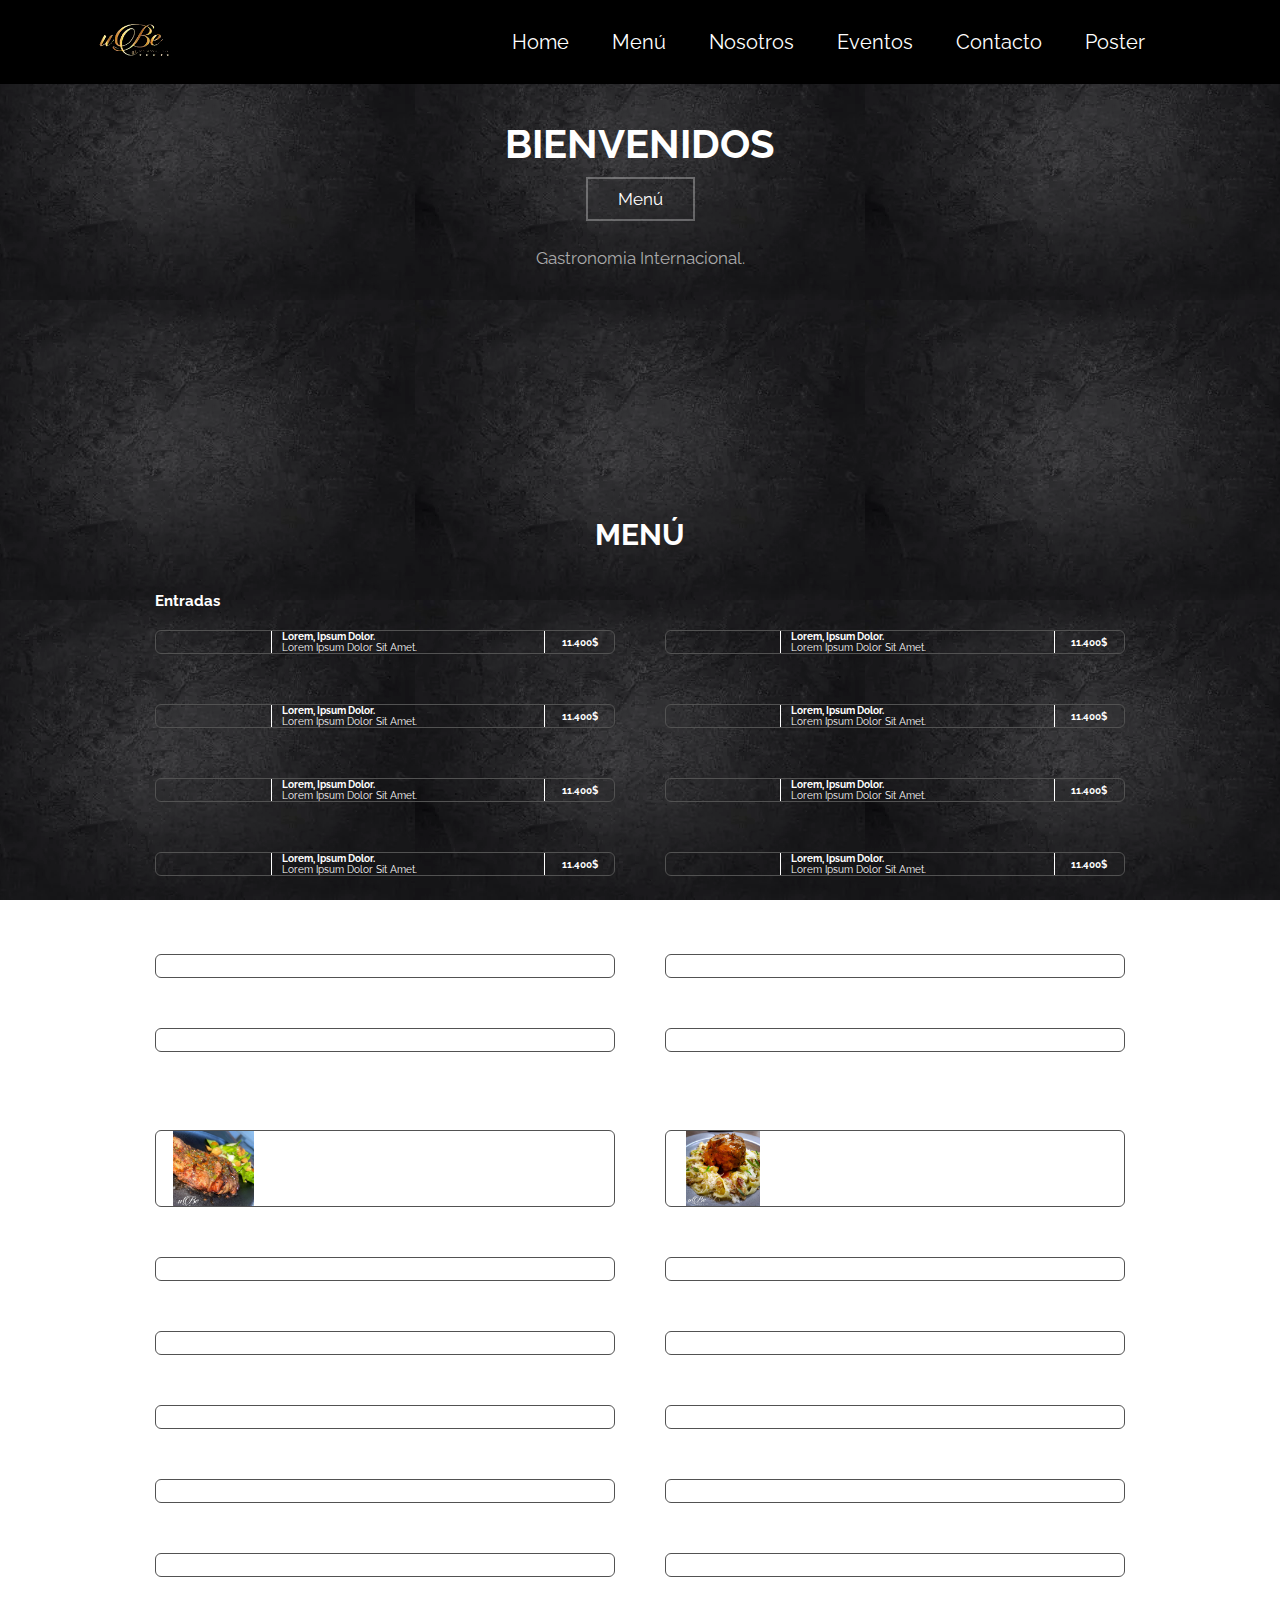
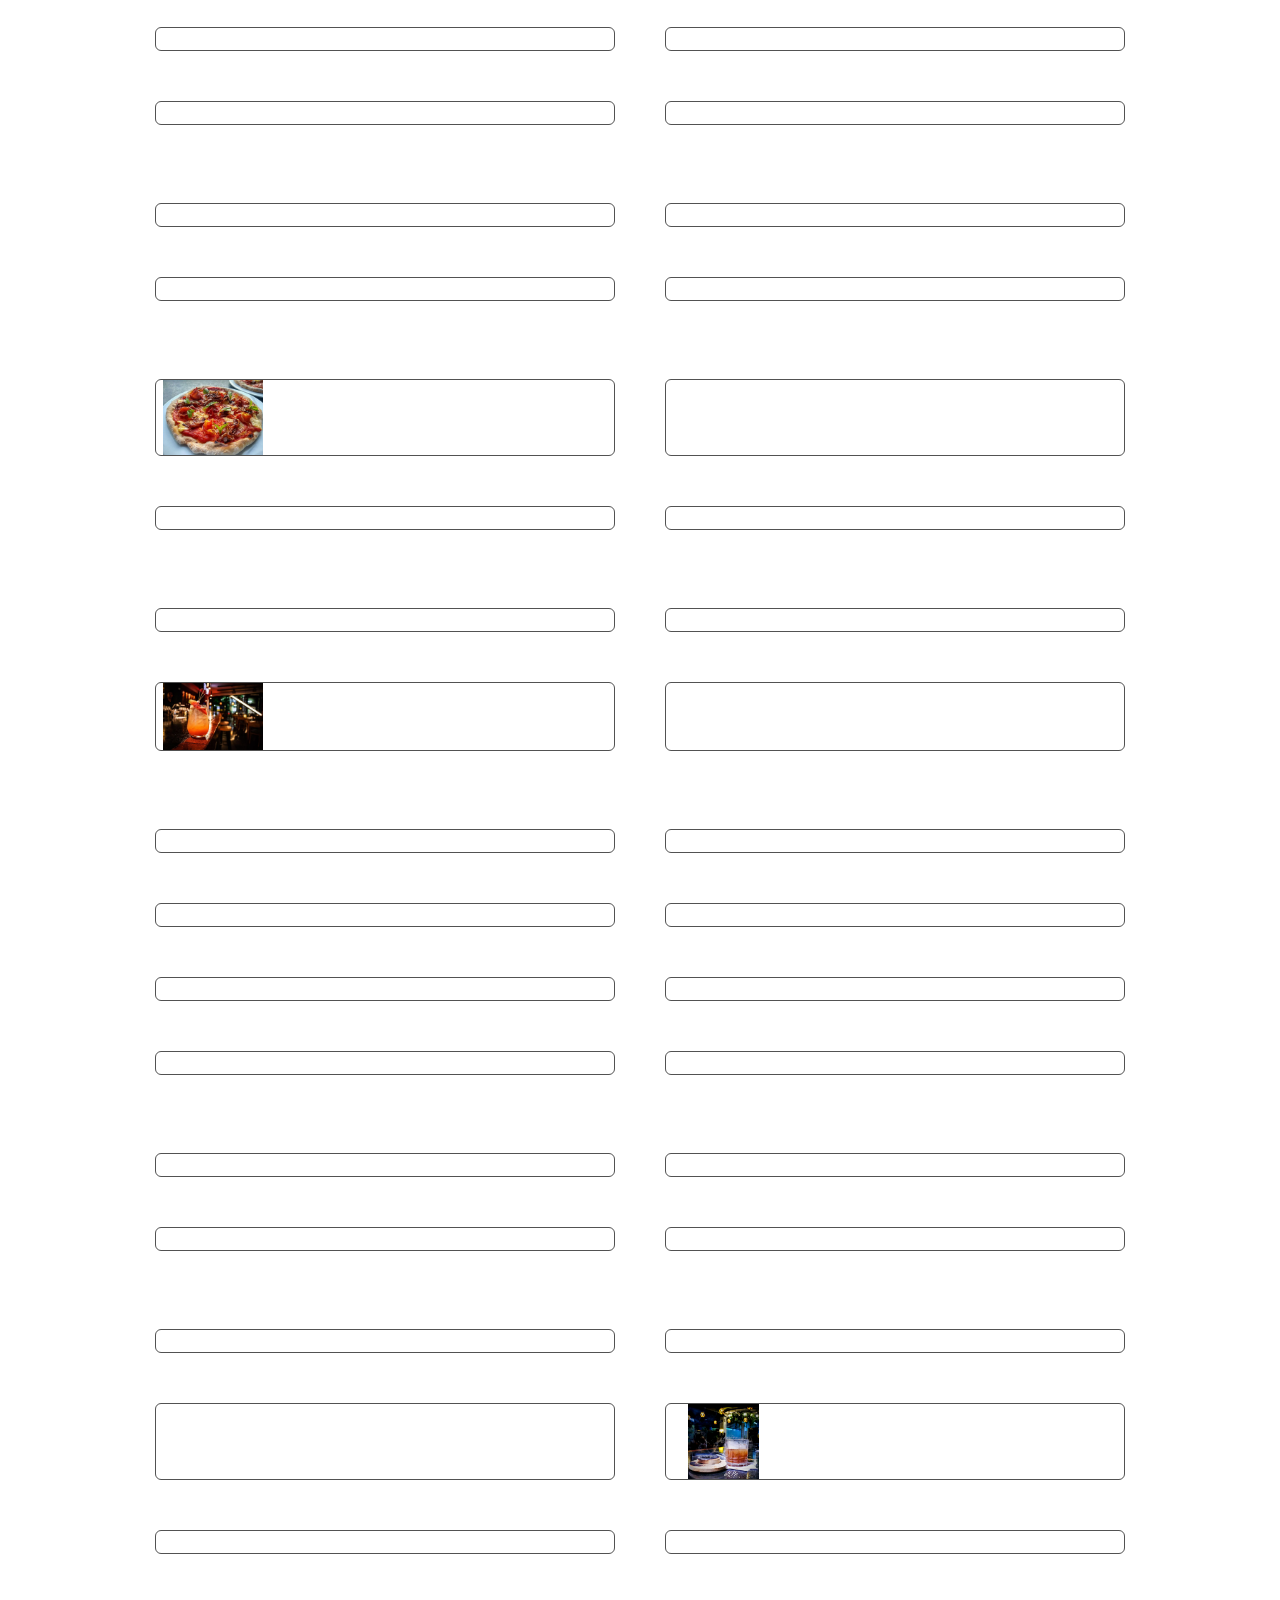
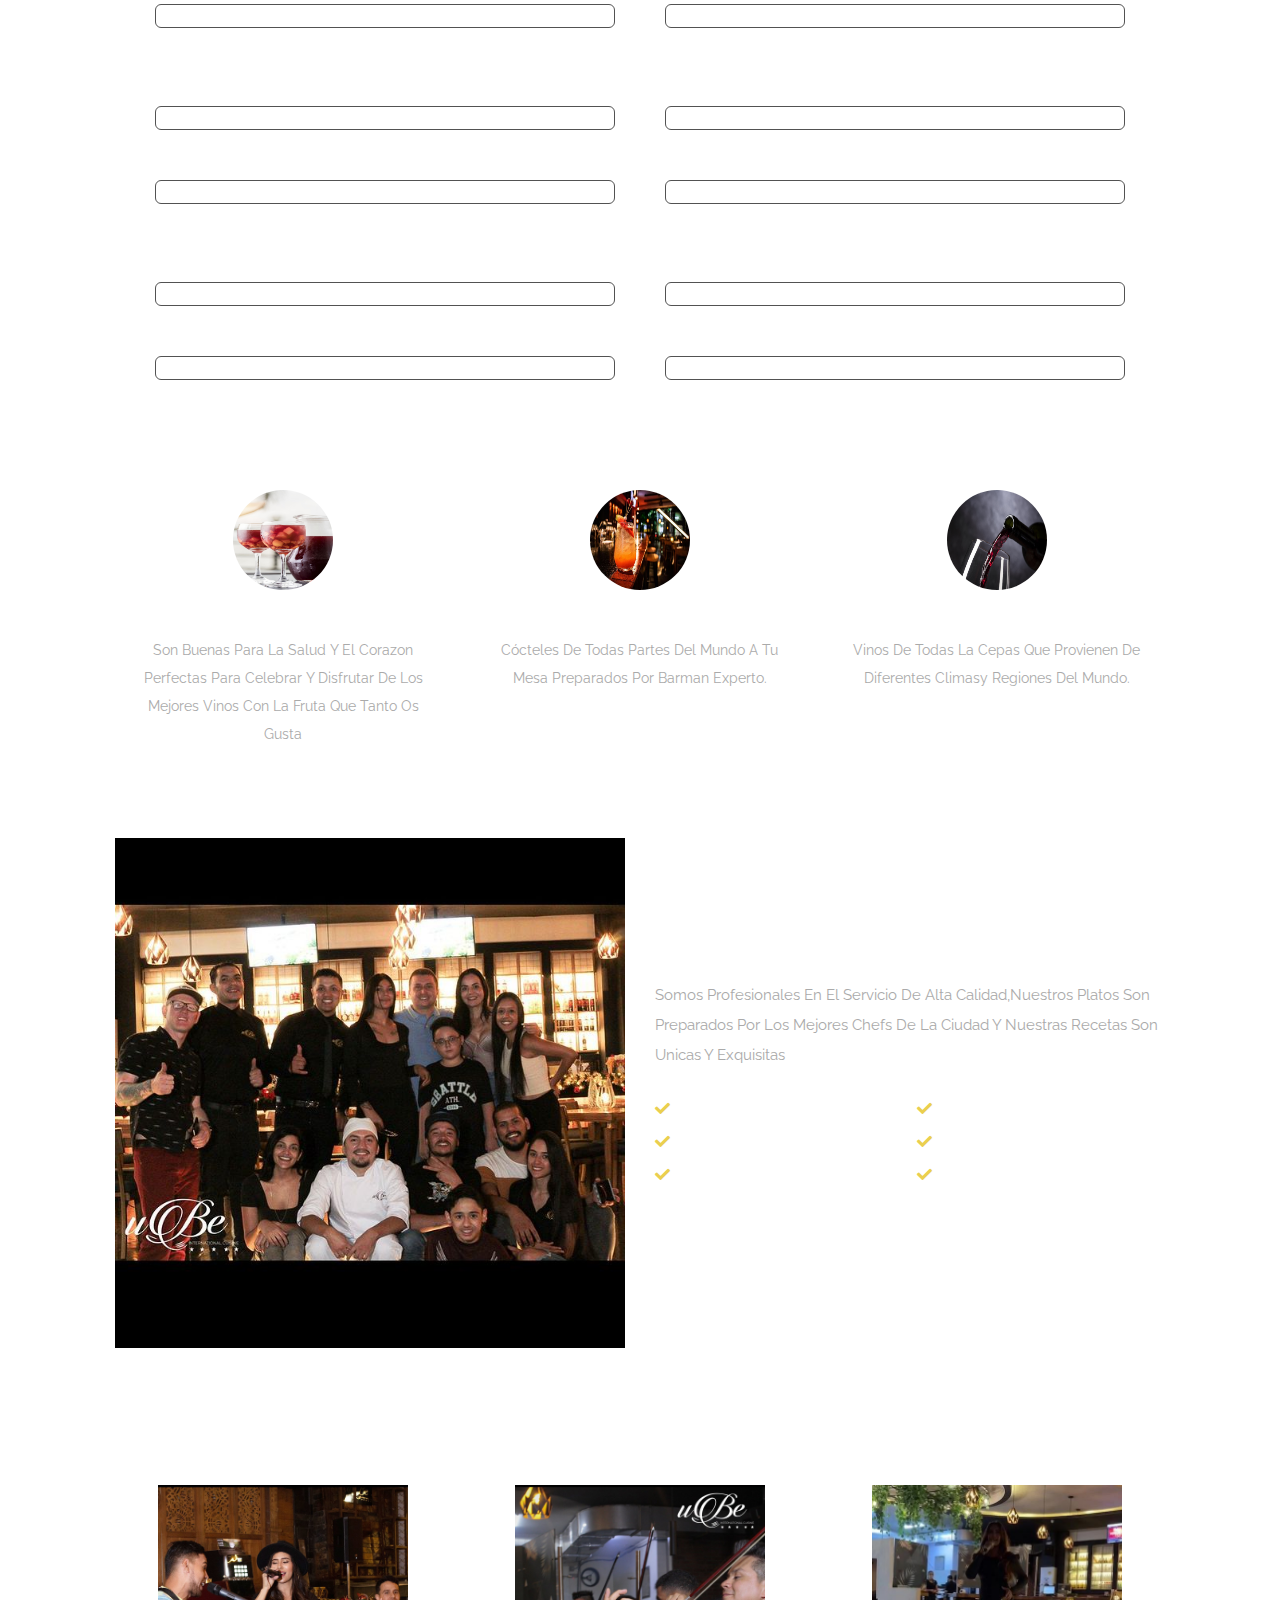
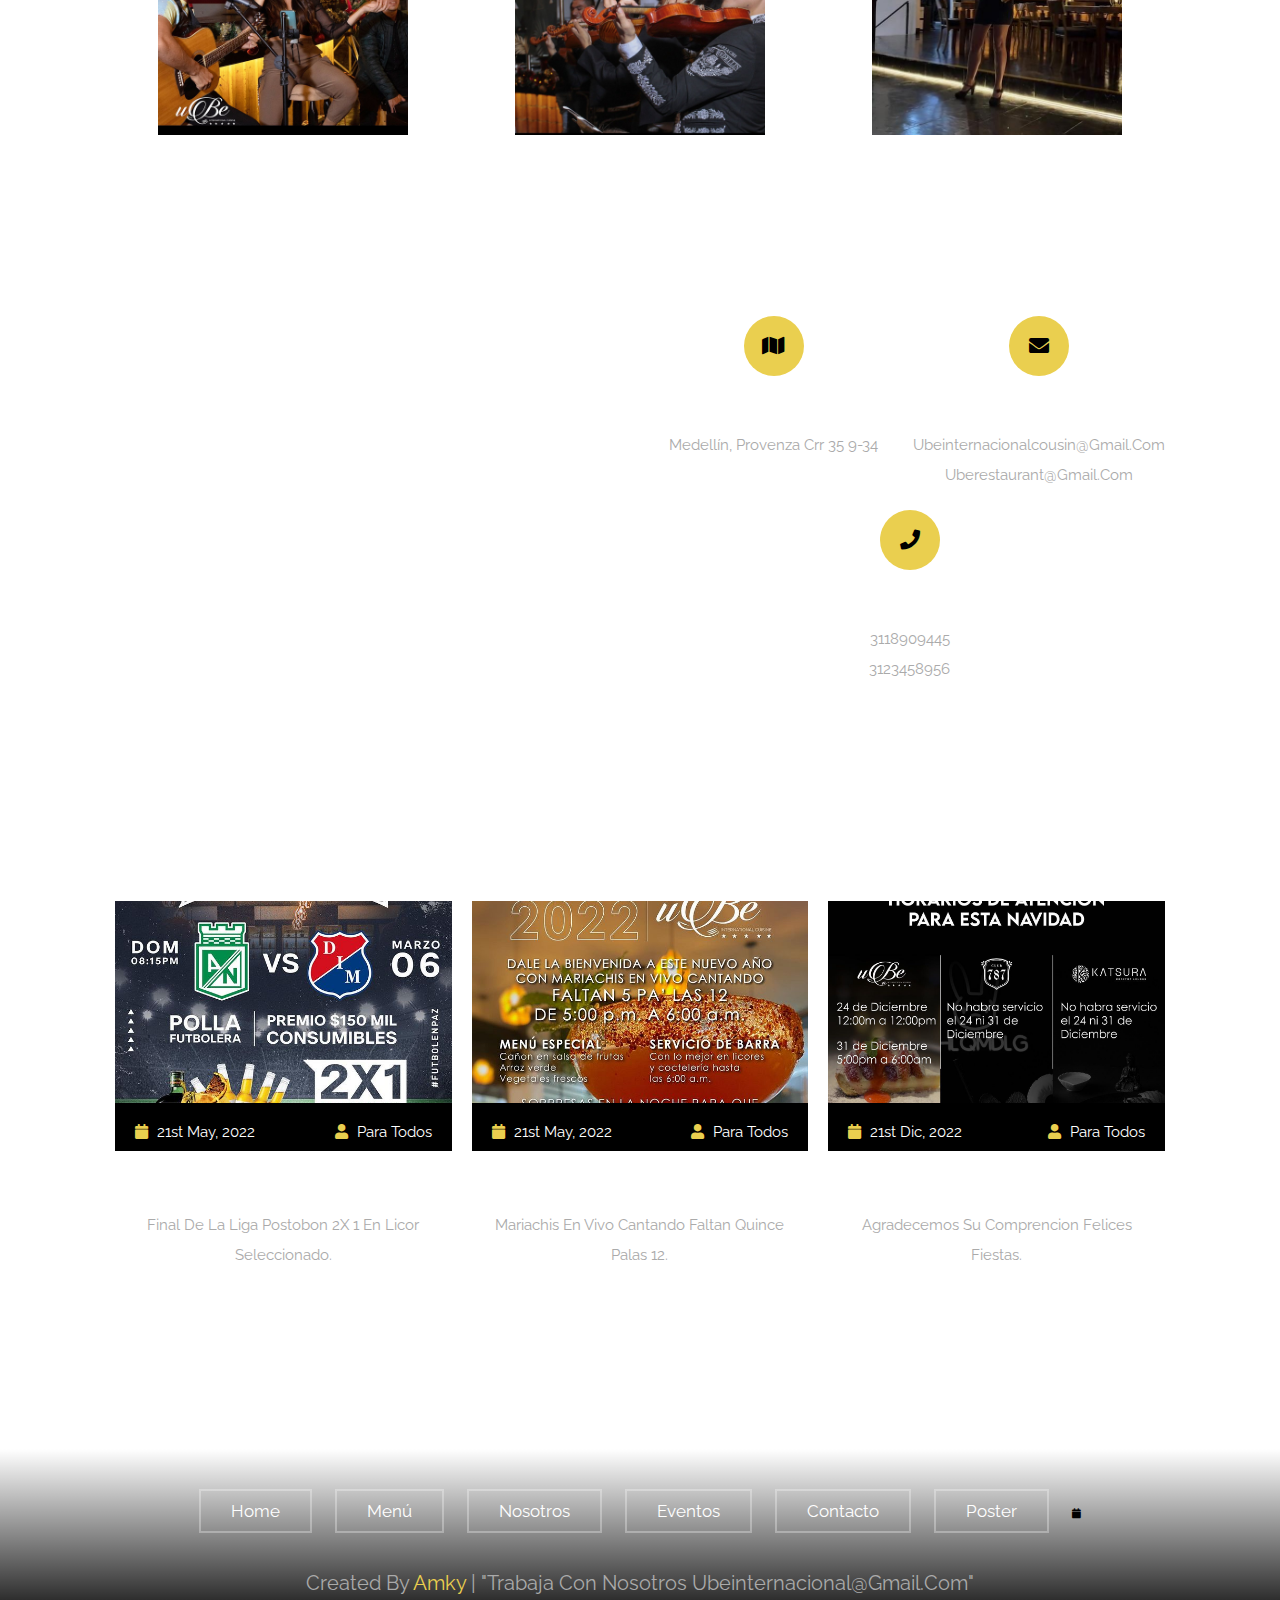
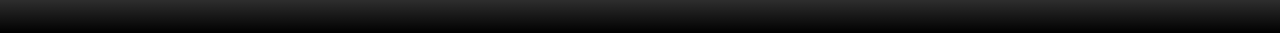
==== index.html @ 00b401de "Add files via upload" ====
<!DOCTYPE html>
<html lang="en">
<head>
    <meta charset="UTF-8">
    <meta http-equiv="X-UA-Compatible" content="IE=edge">
    <meta name="viewport" content="width=device-width, initial-scale=1.0">
    <title>ube restaurant</title>

    <!-- font awesome cdn link  -->
    <link rel="stylesheet" href="https://cdnjs.cloudflare.com/ajax/libs/font-awesome/5.15.4/css/all.min.css">

    <link rel="stylesheet" href="https://cdnjs.cloudflare.com/ajax/libs/aos/2.3.4/aos.css">

    <!-- custom css file link  -->
    <link rel="stylesheet" href="css/style.css">

</head>
<body>

<!-- header section starts  -->

<header class="header">

   <a href="#home" class="logo"><img src="images/logo000.png" alt=""></a>

   <nav class="navbar">
      <a href="#home">Home</a>
      <a href="#menu">menú</a>
      <a href="#about">nosotros</a>
      <a href="#reviews">eventos</a>
      <a href="#contact">contacto</a>
      <a href="#blogs">poster</a>
   </nav>

   <div id="menu-btn" class="fas fa-bars icons"></div>


</header>

<!-- header section ends  -->

<!-- home section starts  -->

<section class="home" id="home">

   <div class="content">
  
      <h3 data-aos="fade-up" data-aos-delay="100">Bienvenidos</h3>
      <a data-aos="fade-up" data-aos-delay="370" href="#menu" class="btn">Menú</a>
      <p data-aos="fade-up" data-aos-delay="250">Gastronomia internacional.</p>
     
      <video class="video" src="images/video.mp4" autoplay muted loop poster="logo1.png" width="auto" controls: >
  Tu navegador no admite el elemento <code>video</code>.
</video>
      
   </div>
   
</section>

<!-- home section ends -->

<!-- service sectioin starts  -->



<!-- service sectioin ends -->

<!-- menu section starts  -->
      <section class="wrap" id="menu">

           <div class="heading">
            
            <h3>Menú</h3>
         </div>

         <div class="wrap-title-section">
           <h2>Entradas</h2>
         </div>
         <div class="wrap column-2 carta">
           <div class="plato-carta">
             <div class="img-plato-carta">
               <img src="img/bocadillo-carta.png" alt="">
             </div>
             <div class="title-plato-carta">
               <h4>Lorem, ipsum dolor.</h4>
               <p>Lorem ipsum dolor sit amet.</p>
             </div>
             <div class="precio-plato-carta">
               <span>11.400$</span>
             </div>
           </div> <div class="plato-carta">
             <div class="img-plato-carta">
               <img src="img/bocadillo-carta.png" alt="">
             </div>
             <div class="title-plato-carta">
               <h4>Lorem, ipsum dolor.</h4>
               <p>Lorem ipsum dolor sit amet.</p>
             </div>
             <div class="precio-plato-carta">
               <span>11.400$</span>
             </div>
           </div> <div class="plato-carta">
             <div class="img-plato-carta">
               <img src="img/bocadillo-carta.png" alt="">
             </div>
             <div class="title-plato-carta">
               <h4>Lorem, ipsum dolor.</h4>
               <p>Lorem ipsum dolor sit amet.</p>
             </div>
             <div class="precio-plato-carta">
               <span>11.400$</span>
             </div>
           </div> <div class="plato-carta">
             <div class="img-plato-carta">
               <img src="img/bocadillo-carta.png" alt="">
             </div>
             <div class="title-plato-carta">
               <h4>Lorem, ipsum dolor.</h4>
               <p>Lorem ipsum dolor sit amet.</p>
             </div>
             <div class="precio-plato-carta">
               <span>11.400$</span>
             </div>
           </div> <div class="plato-carta">
             <div class="img-plato-carta">
               <img src="img/bocadillo-carta.png" alt="">
             </div>
             <div class="title-plato-carta">
               <h4>Lorem, ipsum dolor.</h4>
               <p>Lorem ipsum dolor sit amet.</p>
             </div>
             <div class="precio-plato-carta">
               <span>11.400$</span>
             </div>
           </div> <div class="plato-carta">
             <div class="img-plato-carta">
               <img src="img/bocadillo-carta.png" alt="">
             </div>
             <div class="title-plato-carta">
               <h4>Lorem, ipsum dolor.</h4>
               <p>Lorem ipsum dolor sit amet.</p>
             </div>
             <div class="precio-plato-carta">
               <span>11.400$</span>
             </div>
           </div> <div class="plato-carta">
             <div class="img-plato-carta">
               <img src="img/bocadillo-carta.png" alt="">
             </div>
             <div class="title-plato-carta">
               <h4>Lorem, ipsum dolor.</h4>
               <p>Lorem ipsum dolor sit amet.</p>
             </div>
             <div class="precio-plato-carta">
               <span>11.400$</span>
             </div>
           </div>
           <div class="plato-carta">
             <div class="img-plato-carta">
               <img src="img/bocadillo-carta.png" alt="">
             </div>
             <div class="title-plato-carta">
               <h4>Lorem, ipsum dolor.</h4>
               <p>Lorem ipsum dolor sit amet.</p>
             </div>
             <div class="precio-plato-carta">
               <span>11.400$</span>
             </div>
           </div>
         </div>

         <div class="wrap-title-section">


<h2>Ensaladas</h2>
         </div>
         <div class="wrap column-2 carta">
           <div class="plato-carta">
             <div class="img-plato-carta">
               <img src="img/pasta-fresca-carta.png" alt="">
             </div>
             <div class="title-plato-carta">
               <h4>Lorem, ipsum dolor.</h4>
               <p>Lorem ipsum dolor sit amet.</p>
             </div>
             <div class="precio-plato-carta">
               <span>21.400$</span>
             </div>
           </div>
           <div class="plato-carta">
             <div class="img-plato-carta">
               <img src="img/pasta-fresca-carta.png" alt="">
             </div>
             <div class="title-plato-carta">
               <h4>Lorem, ipsum dolor.</h4>
               <p>Lorem ipsum dolor sit amet.</p>
             </div>
             <div class="precio-plato-carta">
               <span>21.400$</span>
             </div>
           </div> 
           <div class="plato-carta">
             <div class="img-plato-carta">
               <img src="img/pasta-fresca-carta.png" alt="">
             </div>
             <div class="title-plato-carta">
               <h4>Lorem, ipsum dolor.</h4>
               <p>Lorem ipsum dolor sit amet.</p>
             </div>
             <div class="precio-plato-carta">
               <span>21.400$</span>
             </div>
           </div>
           <div class="plato-carta">
             <div class="img-plato-carta">
               <img src="img/pasta-fresca-carta.png" alt="">
             </div>
             <div class="title-plato-carta">
               <h4>Lorem, ipsum dolor.</h4>
               <p>Lorem ipsum dolor sit amet.</p>
             </div>
             <div class="precio-plato-carta">
               <span>21.400$</span>
             </div>
            </div>
         </div>

<div class="wrap-title-section">
           <h2>Platos Fuertes</h2>
         </div>
         <div class="wrap column-2 carta">
           <div class="plato-carta">
             <div class="img-plato-carta">
               <img src="images/ube13.png" alt="">
             </div>
             <div class="title-plato-carta">
               <h4>Lorem, ipsum dolor.</h4>
               <p>Lorem ipsum dolor sit amet.</p>
             </div>
             <div class="precio-plato-carta">
               <span>41.900$</span>
             </div>
           </div>
           <div class="plato-carta">
             <div class="img-plato-carta">
               <img src="images/ube4.png" alt="">
             </div>
             <div class="title-plato-carta">
               <h4>Lorem, ipsum dolor.</h4>
               <p>Lorem ipsum dolor sit amet.</p>
             </div>
             <div class="precio-plato-carta">
               <span>41.900$</span>
             </div>
           </div>
           <div class="plato-carta">
             <div class="img-plato-carta">
               <img src="img/pizza.png" alt="">
             </div>
             <div class="title-plato-carta">
               <h4>Lorem, ipsum dolor.</h4>
               <p>Lorem ipsum dolor sit amet.</p>
             </div>
             <div class="precio-plato-carta">
               <span>41.900$</span>
             </div>
           </div>
           <div class="plato-carta">
             <div class="img-plato-carta">
               <img src="img/pizza.png" alt="">
             </div>
             <div class="title-plato-carta">
               <h4>Lorem, ipsum dolor.</h4>
               <p>Lorem ipsum dolor sit amet.</p>
             </div>
             <div class="precio-plato-carta">
               <span>41.900$</span>
             </div>
           </div>  
            <div class="plato-carta">
             <div class="img-plato-carta">
               <img src="img/ube8.png" alt="">
             </div>
             <div class="title-plato-carta">
               <h4>Lorem, ipsum dolor.</h4>
               <p>Lorem ipsum dolor sit amet.</p>
             </div>
             <div class="precio-plato-carta">
               <span>41.900$</span>
             </div>
           </div>
           <div class="plato-carta">
             <div class="img-plato-carta">
               <img src="img/pizza.png" alt="">
             </div>
             <div class="title-plato-carta">
               <h4>Lorem, ipsum dolor.</h4>
               <p>Lorem ipsum dolor sit amet.</p>
             </div>
             <div class="precio-plato-carta">
               <span>41.900$</span>
             </div>
           </div>
           <div class="plato-carta">
             <div class="img-plato-carta">
               <img src="img/pizza.png" alt="">
             </div>
             <div class="title-plato-carta">
               <h4>Lorem, ipsum dolor.</h4>
               <p>Lorem ipsum dolor sit amet.</p>
             </div>
             <div class="precio-plato-carta">
               <span>41.900$</span>
             </div>
           </div>
           <div class="plato-carta">
             <div class="img-plato-carta">
               <img src="img/pizza.png" alt="">
             </div>
             <div class="title-plato-carta">
               <h4>Lorem, ipsum dolor.</h4>
               <p>Lorem ipsum dolor sit amet.</p>
             </div>
             <div class="precio-plato-carta">
               <span>41.900$</span>
             </div>
           </div> 
            <div class="plato-carta">
             <div class="img-plato-carta">
               <img src="img/ube8.png" alt="">
             </div>
             <div class="title-plato-carta">
               <h4>Lorem, ipsum dolor.</h4>
               <p>Lorem ipsum dolor sit amet.</p>
             </div>
             <div class="precio-plato-carta">
               <span>41.900$</span>
             </div>
           </div>
           <div class="plato-carta">
             <div class="img-plato-carta">
               <img src="img/pizza.png" alt="">
             </div>
             <div class="title-plato-carta">
               <h4>Lorem, ipsum dolor.</h4>
               <p>Lorem ipsum dolor sit amet.</p>
             </div>
             <div class="precio-plato-carta">
               <span>41.900$</span>
             </div>
           </div>
           <div class="plato-carta">
             <div class="img-plato-carta">
               <img src="img/pizza.png" alt="">
             </div>
             <div class="title-plato-carta">
               <h4>Lorem, ipsum dolor.</h4>
               <p>Lorem ipsum dolor sit amet.</p>
             </div>
             <div class="precio-plato-carta">
               <span>41.900$</span>
             </div>
           </div>
           <div class="plato-carta">
             <div class="img-plato-carta">
               <img src="img/pizza.png" alt="">
             </div>
             <div class="title-plato-carta">
               <h4>Lorem, ipsum dolor.</h4>
               <p>Lorem ipsum dolor sit amet.</p>
             </div>
             <div class="precio-plato-carta">
               <span>41.900$</span>
             </div>
           </div> 
            <div class="plato-carta">
             <div class="img-plato-carta">
               <img src="img/ube8.png" alt="">
             </div>
             <div class="title-plato-carta">
               <h4>Lorem, ipsum dolor.</h4>
               <p>Lorem ipsum dolor sit amet.</p>
             </div>
             <div class="precio-plato-carta">
               <span>41.900$</span>
             </div>
           </div>
           <div class="plato-carta">
             <div class="img-plato-carta">
               <img src="img/pizza.png" alt="">
             </div>
             <div class="title-plato-carta">
               <h4>Lorem, ipsum dolor.</h4>
               <p>Lorem ipsum dolor sit amet.</p>
             </div>
             <div class="precio-plato-carta">
               <span>41.900$</span>
             </div>
           </div>
           <div class="plato-carta">
             <div class="img-plato-carta">
               <img src="img/pizza.png" alt="">
             </div>
             <div class="title-plato-carta">
               <h4>Lorem, ipsum dolor.</h4>
               <p>Lorem ipsum dolor sit amet.</p>
             </div>
             <div class="precio-plato-carta">
               <span>41.900$</span>
             </div>
           </div>
           <div class="plato-carta">
             <div class="img-plato-carta">
               <img src="img/pizza.png" alt="">
             </div>
             <div class="title-plato-carta">
               <h4>Lorem, ipsum dolor.</h4>
               <p>Lorem ipsum dolor sit amet.</p>
             </div>
             <div class="precio-plato-carta">
               <span>41.900$</span>
             </div>
           </div> 





         </div>
         <div class="wrap-title-section">





            <div class="wrap-title-section">
           <h2>Postres</h2>
         </div>
         <div class="wrap column-2 carta">
           <div class="plato-carta">
             <div class="img-plato-carta">
               <img src="img/pasta-fresca-carta.png" alt="">
             </div>
             <div class="title-plato-carta">
               <h4>Flan.</h4>
               <p>Caramelo.</p>
             </div>
             <div class="precio-plato-carta">
               <span>11.200</span>
             </div>
           </div>
           <div class="plato-carta">
             <div class="img-plato-carta">
               <img src="img/pasta-fresca-carta.png" alt="">
             </div>
             <div class="title-plato-carta">
               <h4>Cheese cake.</h4>
               <p>con chocolate.</p>
             </div>
             <div class="precio-plato-carta">
               <span>11.200</span>
             </div>
           </div> 
           <div class="plato-carta">
             <div class="img-plato-carta">
               <img src="img/pasta-fresca-carta.png" alt="">
             </div>
             <div class="title-plato-carta">
               <h4>Volcano.</h4>
               <p>chocolate y helado.</p>
             </div>
             <div class="precio-plato-carta">
               <span>11.200</span>
             </div>
           </div>
           <div class="plato-carta">
             <div class="img-plato-carta">
               <img src="img/pasta-fresca-carta.png" alt="">
             </div>
             <div class="title-plato-carta">
               <h4>Postre de Natas.</h4>
               <p>Leche dulce y pasas.</p>
             </div>
             <div class="precio-plato-carta">
               <span>11.200</span>
             </div>
            </div>
         </div>

<div class="wrap-title-section">
<h2>Pizza</h2>
         </div>
         <div class="wrap column-2 carta">
           <div class="plato-carta">
             <div class="img-plato-carta">
               <img src="images/ube8.png" alt="">
             </div>
             <div class="title-plato-carta">
               <h4>Napolitana.</h4>
               <p>tomates y especies 6 porciones.</p>
             </div>
             <div class="precio-plato-carta">
               <span>14.900$</span>
             </div>
           </div>
           <div class="plato-carta">
             <div class="img-plato-carta">
               <img src="img/pasta-fresca-carta.png" alt="">
             </div>
             <div class="title-plato-carta">
               <h4>Peperoni.</h4>
               <p>Queso provolon y peperoni importado 6 porciones.</p>
             </div>
             <div class="precio-plato-carta">
               <span>14.900$</span>
             </div>
           </div>
           <div class="plato-carta">
             <div class="img-plato-carta">
               <img src="img/pasta-fresca-carta.png" alt="">
             </div>
             <div class="title-plato-carta">
               <h4>Pollo y Champiñones.</h4>
               <p>Salsa de la casa queso azul 6 porciones.</p>
             </div>
             <div class="precio-plato-carta">
               <span>14.900$</span>
             </div>
           </div>
           <div class="plato-carta">
             <div class="img-plato-carta">
               <img src="img/pasta-fresca-carta.png" alt="">
             </div>
             <div class="title-plato-carta">
               <h4>Colombiana.</h4>
               <p>Aguacate,Chorizo,Maiz, 6 porciones.</p>
             </div>
             <div class="precio-plato-carta">
               <span>14.900$</span>
             </div>
            </div>
         </div>

         





         <div class="wrap-title-section">
<h2>Cócteles</h2>
         </div>
         <div class="wrap column-2 carta">
           <div class="plato-carta">
             <div class="img-plato-carta">
               <img src="images/hhhh.png" alt="">
             </div>
             <div class="title-plato-carta">
               <h4>Martini.</h4>
               <p>Ginebra,aceituna.</p>
             </div>
             <div class="precio-plato-carta">
               <span>14.900$</span>
             </div>
           </div>
           <div class="plato-carta">
             <div class="img-plato-carta">
               <img src="" alt="">
             </div>
             <div class="title-plato-carta">
               <h4>Mijito.</h4>
               <p>Ron blanco cubano, hierbas.</p>
             </div>
             <div class="precio-plato-carta">
               <span>14.900$</span>
             </div>
           </div>
           <div class="plato-carta">
             <div class="img-plato-carta">
               <img src="images/ube6.png" alt="">
             </div>
             <div class="title-plato-carta">
               <h4>Caipiriña.</h4>
               <p>Ginebra Ron.</p>
             </div>
             <div class="precio-plato-carta">
               <span>14.900$</span>
             </div>
           </div>
           <div class="plato-carta">
             <div class="img-plato-carta">
               <img src="img/pasta-fresca-carta.png" alt="">
             </div>
             <div class="title-plato-carta">
               <h4>Magarita.</h4>
               <p>Tequila, limon, triple set</p>
             </div>
             <div class="precio-plato-carta">
               <span>14.900$</span>
             </div>
            </div>
         </div>


         <div class="wrap-title-section">
<h2>Vino</h2>
         </div>
         <div class="wrap column-2 carta">
           <div class="plato-carta">
             <div class="img-plato-carta">
               <img src="img/pasta-fresca-carta.png" alt="">
             </div>
             <div class="title-plato-carta">
               <h4>La celia.</h4>
               <p>moras.</p>
             </div>
             <div class="precio-plato-carta">
               <span>44.900$</span>
             </div>
           </div>
           <div class="plato-carta">
             <div class="img-plato-carta">
               <img src="img/pasta-fresca-carta.png" alt="">
             </div>
             <div class="title-plato-carta">
               <h4>Santa Rita.</h4>
               <p>Merlot.</p>
             </div>
             <div class="precio-plato-carta">
               <span>64.900$</span>
             </div>
           </div> 
           <div class="plato-carta">
             <div class="img-plato-carta">
               <img src="img/pasta-fresca-carta.png" alt="">
             </div>
             <div class="title-plato-carta">
               <h4>Casillero.</h4>
               <p>Cabernet.</p>
             </div>
             <div class="precio-plato-carta">
               <span>56.900$</span>
             </div>
           </div>
           <div class="plato-carta">
             <div class="img-plato-carta">
               <img src="img/pasta-fresca-carta.png" alt="">
             </div>
             <div class="title-plato-carta">
               <h4>Gato negro.</h4>
               <p>Rosse.</p>
             </div>
             <div class="precio-plato-carta">
               <span>54.900$</span>
             </div>
            </div>

             <div class="plato-carta">
             <div class="img-plato-carta">
               <img src="img/ube8.png" alt="">
             </div>
             <div class="title-plato-carta">
               <h4>Lorem, ipsum dolor.</h4>
               <p>Lorem ipsum dolor sit amet.</p>
             </div>
             <div class="precio-plato-carta">
               <span>41.900$</span>
             </div>
           </div>
           <div class="plato-carta">
             <div class="img-plato-carta">
               <img src="img/pizza.png" alt="">
             </div>
             <div class="title-plato-carta">
               <h4>Lorem, ipsum dolor.</h4>
               <p>Lorem ipsum dolor sit amet.</p>
             </div>
             <div class="precio-plato-carta">
               <span>41.900$</span>
             </div>
           </div>
           <div class="plato-carta">
             <div class="img-plato-carta">
               <img src="img/pizza.png" alt="">
             </div>
             <div class="title-plato-carta">
               <h4>Lorem, ipsum dolor.</h4>
               <p>Lorem ipsum dolor sit amet.</p>
             </div>
             <div class="precio-plato-carta">
               <span>41.900$</span>
             </div>
           </div>
           <div class="plato-carta">
             <div class="img-plato-carta">
               <img src="img/pizza.png" alt="">
             </div>
             <div class="title-plato-carta">
               <h4>Lorem, ipsum dolor.</h4>
               <p>Lorem ipsum dolor sit amet.</p>
             </div>
             <div class="precio-plato-carta">
               <span>41.900$</span>
             </div>
           </div> 
         </div>

         <div class="wrap-title-section">
<h2>Sangrias</h2>
         </div>
         <div class="wrap column-2 carta">
           <div class="plato-carta">
             <div class="img-plato-carta">
               <img src="img/pasta-fresca-carta.png" alt="">
             </div>
             <div class="title-plato-carta">
               <h4>Copa.</h4>
               <p>vino tinto.</p>
             </div>
             <div class="precio-plato-carta">
               <span>21.000$</span>
             </div>
           </div>
           <div class="plato-carta">
             <div class="img-plato-carta">
               <img src="img/pasta-fresca-carta.png" alt="">
             </div>
             <div class="title-plato-carta">
               <h4>Jarra.</h4>
               <p>Vino tinto.</p>
             </div>
             <div class="precio-plato-carta">
               <span>99.000$</span>
             </div>
           </div> 
           <div class="plato-carta">
             <div class="img-plato-carta">
               <img src="img/pasta-fresca-carta.png" alt="">
             </div>
             <div class="title-plato-carta">
               <h4>Jarra.</h4>
               <p>Vino rossado.</p>
             </div>
             <div class="precio-plato-carta">
               <span>99.000$</span>
             </div>
           </div>
           <div class="plato-carta">
             <div class="img-plato-carta">
               <img src="img/pasta-fresca-carta.png" alt="">
             </div>
             <div class="title-plato-carta">
               <h4>1/2 Jarra.</h4>
               <p>vino blanco.</p>
             </div>
             <div class="precio-plato-carta">
               <span>59.000$</span>
             </div>
            </div>
         </div>


       <div class="wrap-title-section">
<h2>Licor</h2>
         </div>
         <div class="wrap column-2 carta">
           <div class="plato-carta">
             <div class="img-plato-carta">
               <img src="img/pasta-fresca-carta.png" alt="">
             </div>
             <div class="title-plato-carta">
               <h4>Vodka.</h4>
               <p>Absolud copa.</p>
             </div>
             <div class="precio-plato-carta">
               <span>19.000$</span>
             </div>
           </div>
           <div class="plato-carta">
             <div class="img-plato-carta">
               <img src="img/pasta-fresca-carta.png" alt="">
             </div>
             <div class="title-plato-carta">
               <h4>Vodka.</h4>
               <p>Absolud botella.</p>
             </div>
             <div class="precio-plato-carta">
               <span>79.000$</span>
             </div>
           </div> 
           <div class="plato-carta">
             <div class="img-plato-carta">
               <img src="img/pasta-fresca-carta.png" alt="">
             </div>
             <div class="title-plato-carta">
               <h4>Whisky.</h4>
               <p>Chivas copa.</p>
             </div>
             <div class="precio-plato-carta">
               <span>19.000$</span>
             </div>
           </div>
           <div class="plato-carta">
             <div class="img-plato-carta">
               <img src="images/ube18.png" alt="">
             </div>
             <div class="title-plato-carta">
               <h4>Whisky.</h4>
               <p>Chivas botella.</p>
             </div>
             <div class="precio-plato-carta">
               <span>319.000$</span>
             </div>
            </div>
             <div class="plato-carta">
             <div class="img-plato-carta">
               <img src="img/ube8.png" alt="">
             </div>
             <div class="title-plato-carta">
               <h4>Lorem, ipsum dolor.</h4>
               <p>Lorem ipsum dolor sit amet.</p>
             </div>
             <div class="precio-plato-carta">
               <span>41.900$</span>
             </div>
           </div>
           <div class="plato-carta">
             <div class="img-plato-carta">
               <img src="img/pizza.png" alt="">
             </div>
             <div class="title-plato-carta">
               <h4>Lorem, ipsum dolor.</h4>
               <p>Lorem ipsum dolor sit amet.</p>
             </div>
             <div class="precio-plato-carta">
               <span>41.900$</span>
             </div>
           </div>
           <div class="plato-carta">
             <div class="img-plato-carta">
               <img src="img/pizza.png" alt="">
             </div>
             <div class="title-plato-carta">
               <h4>Lorem, ipsum dolor.</h4>
               <p>Lorem ipsum dolor sit amet.</p>
             </div>
             <div class="precio-plato-carta">
               <span>41.900$</span>
             </div>
           </div>
           <div class="plato-carta">
             <div class="img-plato-carta">
               <img src="img/pizza.png" alt="">
             </div>
             <div class="title-plato-carta">
               <h4>Lorem, ipsum dolor.</h4>
               <p>Lorem ipsum dolor sit amet.</p>
             </div>
             <div class="precio-plato-carta">
               <span>41.900$</span>
             </div>
           </div> 
         </div>

      <div class="wrap-title-section">
         <h2>Cervezas</h2>
         </div>
         <div class="wrap column-2 carta">
           <div class="plato-carta">
             <div class="img-plato-carta">
               <img src="img/pasta-fresca-carta.png" alt="">
             </div>
             <div class="title-plato-carta">
               <h4>Nacional.</h4>
               <p>Anguila.</p>
             </div>
             <div class="precio-plato-carta">
               <span>9.000$</span>
             </div>
           </div>
           <div class="plato-carta">
             <div class="img-plato-carta">
               <img src="img/pasta-fresca-carta.png" alt="">
             </div>
             <div class="title-plato-carta">
               <h4>Nacional.</h4>
               <p>Club Colombia.</p>
             </div>
             <div class="precio-plato-carta">
               <span>9.000$</span>
             </div>
           </div> 
           <div class="plato-carta">
             <div class="img-plato-carta">
               <img src="img/pasta-fresca-carta.png" alt="">
             </div>
             <div class="title-plato-carta">
               <h4>Nacional.</h4>
               <p>Poker.</p>
             </div>
             <div class="precio-plato-carta">
               <span>9.000$</span>
             </div>
           </div>
           <div class="plato-carta">
             <div class="img-plato-carta">
               <img src="img/pasta-fresca-carta.png" alt="">
             </div>
             <div class="title-plato-carta">
               <h4>Extrangera.</h4>
               <p>Corona.</p>
             </div>
             <div class="precio-plato-carta">
               <span>12.000$</span>
             </div>
            </div>
         </div>

<div class="wrap-title-section">
         <h2>Gaseosas</h2>
         </div>
         <div class="wrap column-2 carta">
           <div class="plato-carta">
             <div class="img-plato-carta">
               <img src="img/pasta-fresca-carta.png" alt="">
             </div>
             <div class="title-plato-carta">
               <h4>Cocacola.</h4>
               <p>Original.</p>
             </div>
             <div class="precio-plato-carta">
               <span>7.000$</span>
             </div>
           </div>
           <div class="plato-carta">
             <div class="img-plato-carta">
               <img src="img/pasta-fresca-carta.png" alt="">
             </div>
             <div class="title-plato-carta">
               <h4>Cocacola.</h4>
               <p>Zero.</p>
             </div>
             <div class="precio-plato-carta">
               <span>9.000$</span>
             </div>
           </div> 
           <div class="plato-carta">
             <div class="img-plato-carta">
               <img src="img/pasta-fresca-carta.png" alt="">
             </div>
             <div class="title-plato-carta">
               <h4>Postobon.</h4>
               <p>7up.</p>
             </div>
             <div class="precio-plato-carta">
               <span>9.000$</span>
             </div>
           </div>
           <div class="plato-carta">
             <div class="img-plato-carta">
               <img src="img/pasta-fresca-carta.png" alt="">
             </div>
             <div class="title-plato-carta">
               <h4>Postobon.</h4>
               <p>Manzana.</p>
             </div>
             <div class="precio-plato-carta">
               <span>8.000$</span>
             </div>
            </div>
         </div>












       </section>


       <section class="reviews" id="">

         <div class="heading">
           
            <h3</h3>
         </div>
         <div class="box-container">
            <div class="box" data-aos="fade-up" data-aos-delay="20">
               <img src="images/sangria-ga469c2ede_1920.jpg" alt="">
               <h3>Sangrias</h3>
               <p>Son buenas para la salud y el corazon perfectas para celebrar y disfrutar de los mejores vinos con la fruta que tanto os gusta</p>
            </div>
      
            <div class="box" data-aos="fade-up" data-aos-delay="20">
               <img src="images/ube6.png" alt="Cóteles">
               <h3>Cócteles</h3>
               <p>Cócteles de todas partes del mundo a tu mesa preparados por barman experto.</p>
            </div>
      
            <div class="box" data-aos="fade-up" data-aos-delay="20">
               <img src="images/wine-g669c57bc5_1920.jpg" alt="Win">
               <h3>Vinos</h3>
               <p>Vinos de todas la cepas que provienen de diferentes climasy regiones del mundo.</p>
            </div>
      
         </div>
      
      </section>
       

<!-- menu section ends -->

<!-- about section starts  -->

<section class="about" id="about">

   <div class="image" data-aos="fade-right" data-aos-delay="19">
      <img src="images/personas.jpg" alt="">
   </div>

   <div class="content" data-aos="fade-left" data-aos-delay="20">
      <h3 class="title">Ube internacional cousine</h3>
      <p>Somos profesionales en el servicio de alta calidad,nuestros platos son preparados por los mejores chefs de la ciudad y nuestras recetas son unicas y exquisitas</p>
      <div class="icons">
         <h3> <i class="fas fa-check"></i> Mejores momentos</h3>
         <h3> <i class="fas fa-check"></i> Mejor Servicio </h3>
         <h3> <i class="fas fa-check"></i> Ingredientes frescos </h3>
         <h3> <i class="fas fa-check"></i> Música en vivo </h3>
         <h3> <i class="fas fa-check"></i> Para toda la familia</h3>
         <h3> <i class="fas fa-check"></i> Comida internacional </h3>
      </div>
      <a href="#" class="btn">Leer más</a>
   </div>

</section>

<!-- about section ends -->

<!-- reviews section starts  -->



<!-- reviews section ends -->


<section class="menu" id="reviews">

<div class="heading">
      <h3>musica en vivo</h3>
   </div>

         <div class="box-container">

   

      <div class="box" data-aos="fade-up" data-aos-delay="20">
         <img src="images/0.10.jpg" alt="">
         <div class="content">
            
            <h3>Musica popular</h3>
            
           
         </div>
      </div>

      <div class="box" data-aos="fade-up" data-aos-delay="20">
         <img src="images/0.11.jpg" alt="">
         <div class="content">

            <h3>Mariachi</h3>
            
            
         </div>
      </div>

      <div class="box" data-aos="fade-up" data-aos-delay="20">
         <img src="images/0.12.jpg" alt="">
         <div class="content">
         
            <h3>A capela tonight</h3>
            
            
         </div>
      </div>

      </div>

   </div>

</section>




<!-- contact section starts  -->

<section class="contact" id="contact">

   <div class="heading">
      
      <h3>contacto</h3>
   </div>

   <div class="row">

      <!--<iframe data-aos="fade-up" data-aos-delay="19" class="map" src="https://goo.gl/maps/diZ3sASxesbD8V4Y9" allowfullscreen="" loading="lazy"></iframe>*/-->
<iframe data-aos="fade-up" data-aos-delay="19" class="map" src="https://www.google.com/maps/embed?pb=!1m18!1m12!1m3!1d991.6060218453734!2d-75.5687143880671!3d6.207659831299758!2m3!1f0!2f0!3f0!3m2!1i1024!2i768!4f13.1!3m3!1m2!1s0x8e442959d9277c63%3A0x420d27073103132e!2sRestaurante%20uBe%20International%20Cuisine!5e0!3m2!1sen!2sco!4v1659418319080!5m2!1sen!2sco" width="600" height="450" style="border:0;" allowfullscreen="" loading="lazy" referrerpolicy="no-referrer-when-downgrade"></iframe>




<div class="form">

         <div class="icons-container">

            <div class="icons" data-aos="fade-up" data-aos-delay="20">
               <i class="fas fa-map"></i>
               <h3>Dirección</h3>
               <p>Medellín, provenza crr 35 9-34</p>
            </div>

            <div class="icons" data-aos="fade-up" data-aos-delay="22">
               <i class="fas fa-envelope"></i>
               <h3>email:</h3>
               <p>ubeinternacionalcousin@gmail.com</p>
               <p>uberestaurant@gmail.com</p>
            </div>

            <div class="icons" data-aos="fade-up" data-aos-delay="23">
               <i class="fas fa-phone"></i>
               <h3>Teléfonos:</h3>
               <p>3118909445</p>
               <p>3123458956</p>
            </div>

         </div>

      </div>

   </div>

</section>

<!-- contact section ends -->

<!-- blogs section starts  -->

<section class="blogs" id="blogs">

   <div class="heading">
      
      <h3>Poster</h3>
   </div>

   <div class="box-container">

      <div class="box" data-aos="fade-up" data-aos-delay="20">
         <div class="image">
            <img src="images/0.1.jpg" alt="">
            <div class="icons">
               <a href="#"> <i class="fas fa-calendar"></i> 21st may, 2022 </a>
               <a href="#"> <i class="fas fa-user"></i> Para todos </a>
            </div>
         </div>
         <div class="content">
            <h3>Final Futbol Colombiano.</h3>
            <p>Final de la liga Postobon 2X 1 en licor seleccionado.</p>
            <a href="#" class="btn">Leer más</a>
         </div>
      </div>

      <div class="box" data-aos="fade-up" data-aos-delay="21">
         <div class="image">
            <img src="images/0.2.jpg" alt="">
            <div class="icons">
               <a href="#"> <i class="fas fa-calendar"></i> 21st may, 2022 </a>
               <a href="#"> <i class="fas fa-user"></i> Para todos </a>
            </div>
         </div>
         <div class="content">
            <h3>Celebra el nuevo año.</h3>
            <p>Mariachis en vivo cantando faltan quince palas 12.</p>
            <a href="#" class="btn">Leer más</a>
         </div>
      </div>

      <div class="box" data-aos="fade-up" data-aos-delay="22">
         <div class="image">
            <img src="images/0.3.jpg" alt="">
            <div class="icons">
               <a href="#"> <i class="fas fa-calendar"></i> 21st Dic, 2022 </a>
               <a href="#"> <i class="fas fa-user"></i> Para todos </a>
            </div>
         </div>
         <div class="content">
            <h3>Días Festivos.</h3>
            <p>Agradecemos su comprencion felices fiestas.</p>
            <a href="#" class="btn">Leer más</a>
         </div>
      </div>

   </div>

</section>

<!-- blogs section ends -->
<section class="service">







</section>
<!-- footer section starts  -->

<section class="footer">

   <div class="links">
      <a href="#home" class="btn">Home</a>
      <a href="#menu" class="btn">Menú</a>
      <a href="#about" class="btn">Nosotros</a>
      <a href="#reviews" class="btn">Eventos</a>
      <a href="#contact" class="btn">Contacto</a>
      <a href="#blogs" class="btn">poster</a>
 <a><i class="fas fa-calendar"></i></a>

   </div>

   <p class="credit"> created by <span>Amky</span> | "Trabaja con nosotros ubeinternacional@gmail.com" </p>

</section>

<!-- footer section ends -->









<!-- custom js file link      -->
<script src="js/script.js"></script>

<script src="https://cdnjs.cloudflare.com/ajax/libs/aos/2.3.4/aos.js"></script>

<script>

AOS.init({
   duration: 800,
});

</script>

</body>
</html>
---- css/style.css ----
@import url("https://fonts.googleapis.com/css2?family=Raleway:wght@100;300;400;500;600&display=swap");
* {
  font-family: 'Raleway', sans-serif;
  margin: 0;
  padding: 0;
  -webkit-box-sizing: border-box;
          box-sizing: border-box;
  text-decoration: none;
  outline: none;
  border: none;
  text-transform: capitalize;
  -webkit-transition: all 0.1s linear;

}

html {
  font-size: 62.5%;
  scroll-behavior: smooth;
  scroll-padding-top: 12rem;
  overflow-x: hidden;
}

html::-webkit-scrollbar {
  width: 1rem;
}

html::-webkit-scrollbar-track {
  background: rgb(0, 0, 0);
}

html::-webkit-scrollbar-thumb {
  background: #ffffff;
  border-radius: 5rem;
}

body {
  background: url(../images/127438022-textura-de-pizarra-negra-gris-oscuro-con-alta-resolución-fondo-de-pared-de-piedra-negra-natural-.webp);
  background-attachment: fixed;
  background-position: center;
  overflow-x: hidden;
}

section {
  padding: 3rem 9%;
}

.heading {
  text-align: center;
  margin-bottom: 3rem;
}

.heading h3 {
  font-size: 3rem;
  text-transform: uppercase;
  color: #fff;
  margin-top: 1rem;
}

.btn {
  display: inline-block;
  margin-top: 1rem;
  cursor: pointer;
  color: #fff;
  border: 0.2rem solid rgba(255, 255, 255, 0.3);
  background: no-repeat;
  font-size: 1.7rem;
  padding: 1rem 3rem;
}

.btn:hover {
  color: #000;
  background: #fff;
}

.header {
  position: fixed;
  top: 0;
  left: 0;
  right: 0;
  z-index: 1000;
  background: #000;
  padding: 3rem 9%;
  display: -webkit-box;
  display: -ms-flexbox;
  display: flex;
  -webkit-box-align: center;
      -ms-flex-align: center;
          align-items: center;
  -webkit-box-pack: justify;
      -ms-flex-pack: justify;
          justify-content: flex-end;
  gap: 1rem;
}

.header .icons {
  font-size: 2.5rem;
  cursor: pointer;
  color:#eacf4f;
}

.header .icons:hover {
  color: #fff;
}

.header #menu-btn {
  display: none;
}


.header .navbar a {
  color: #fff;
  font-size: 2rem;
  margin: 0 2rem;
}


.header .navbar a:hover {
  text-decoration: underline;
  text-underline-offset: 1rem;
  color: #eacf4f;
}

.header .navbar .space {
  display: inline-block;
  width: 16rem;
}

.header .logo {
  position: absolute;
  top: 0rem;
  left: 10.5%;
  -webkit-transform: translateX(-50%);
  transform: translateX(-50%);
}

.header .logo img {
  width: 8rem;
}

.header .search-form {
  height: 7rem;
  padding: 0 2rem;
  border-top: 0.2rem solid rgba(255, 255, 255, 0.3);
  display: -webkit-box;
  display: -ms-flexbox;
  display: flex;
  -webkit-box-align: center;
      -ms-flex-align: center;
          align-items: center;
  background: #000;
  position: absolute;
  top: 99%;
  left: 0;
  right: 0;
  -webkit-clip-path: polygon(0 0, 100% 0, 100% 0, 0 0);
  clip-path: polygon(0 0, 100% 0, 100% 0, 0 0);
}

.header .search-form.active {
  -webkit-clip-path: polygon(0 0, 100% 0, 100% 100%, 0 100%);
  clip-path: polygon(0 0, 100% 0, 100% 100%, 0 100%);
}

.header .search-form input {
  width: 100%;
  background: none;
  text-transform: none;
  font-size: 1.6rem;
  color: #fff;
}

.header .fa-times {
  -webkit-transform: rotate(50deg);
          transform: rotate(50deg);
}

.home {

  margin-top: 9rem;
  background: url(../images/) no-repeat;
  background-size: cover;
  background-position: center;
}


.video{
  width:400px;
}


.home .content {
  max-width: 70rem;
  text-align: center;
  margin: 0 auto;
}


.home .content img {
  width: 100%;
}


.home .content h3 {
  font-size: 4rem;
  text-transform: uppercase;
  color: #fff;
}

.home .content p {
  font-size: 1.7rem;
  line-height: 2;
  color: #aaa;
  padding: 2rem 0;
}


.service {
  display: -ms-grid;
  display: grid;
  -ms-grid-columns: (minmax(31rem, 1fr))[auto-fit];
      grid-template-columns: repeat(auto-fit, minmax(31rem, 1fr));
  gap: 2rem;
}


.service .box {
  text-align: center;
  padding: 2rem;
}

.service .box i {
  height: 7rem;
  width: 7rem;
  line-height: 7rem;
  font-size: 2.5rem;
  color: #000;
  background: #eacf4f;
  margin-bottom: 1rem;
  border-radius: 50%;
}

.service .box h3 {
  padding: 1rem 0;
  font-size: 2rem;
  text-transform: uppercase;
  color: #fff;
}

.service .box p {
  font-size: 1.5rem;
  line-height: 2;
  color: #aaa;
}



.menu .box-container {
  display: -ms-grid;
  display: grid;
  -ms-grid-columns: (minmax(31rem, 1fr))[auto-fit];
      grid-template-columns: repeat(auto-fit, minmax(31rem, 1fr));
  gap: 2rem;
}

.menu .box-container .box {
  text-align: center;
}

.menu .box-container .box:hover img {
  -webkit-transform: translateY(1rem);
          transform: translateY(1rem);
}

.menu .box-container .box img {
  height: 25rem;
}

.menu .box-container .box .content {
  padding: 1rem 0;
}

.menu .box-container .box .content .stars {
  margin-bottom: 2rem;
}

.menu .box-container .box .content .stars i {
  font-size: 10rem;
  color: #eacf4f;
}

.menu .box-container .box .content h3 {
  font-size: 2rem;
  text-transform: uppercase;
  color: #fff;
}

.menu .box-container .box .content .price {
  font-size: 2rem;
  line-height: 6;
  color: #aaa;
}

/** Tarjetas Restaurante **/

.wrap{
  max-width: 1200px;
  margin: 0 auto;
  color:#fff
}

.column-2.carta{
  display: grid;
  grid-template-columns: repeat(2,1fr);
  column-gap: 5rem;
  row-gap: 5rem;
  margin-top:20px;
}

.wrap-title-section{

  margin-top:40px;
}


.plato-carta{
  display: flex;
  align-items: center;
  border: 1px solid #525252;
  border-radius: 6px;
}


.img-plato-carta{
  display: flex;
  flex-basis: 25%;
  justify-content: center;
}


.img-plato-carta img{
  max-width: 100px;
  max-height: 75px;
}

.title-plato-carta{
  border: 1px solid #ffffff;
  border-bottom: none;
  border-top: none;
  flex-basis: 60%;
  padding: 0 1rem;
}

.precio-plato-carta{
  display: flex;
  flex-basis: 15%;
  justify-content: center;
  font-weight: bold;
}




@media (max-width:680px){
  .column-2.carta{
    grid-template-columns: repeat(1,1fr);
  }
}





.about {
  display: -webkit-box;
  display: -ms-flexbox;
  display: flex;
  -webkit-box-align: center;
      -ms-flex-align: center;
          align-items: center;
  -ms-flex-wrap: wrap;
      flex-wrap: wrap;
  gap: 3rem;
}

.about .image {
  -webkit-box-flex: 1;
      -ms-flex: 1 1 40rem;
          flex: 1 1 40rem;
}


.about .image img
{
  width: 100%;

}

.about .content {
  -webkit-box-flex: 1;
      -ms-flex: 1 1 40rem;
          flex: 1 1 40rem;
}

.about .content .title {
  font-size: 2.5rem;
  text-transform: uppercase;
  color: #fff;
}

.about .content p {
  font-size: 1.5rem;
  line-height: 2;
  color: #aaa;
  padding: 2rem 0;
}

.about .content .icons {
  display: -webkit-box;
  display: -ms-flexbox;
  display: flex;
  -ms-flex-wrap: wrap;
      flex-wrap: wrap;
  gap: 1.5rem;
  margin-bottom: 2rem;
  margin-top: 1rem;
}

.about .content .icons h3 {
  -webkit-box-flex: 1;
      -ms-flex: 1 1 16rem;
          flex: 1 1 16rem;
  font-size: 1.5rem;
  text-transform: uppercase;
  color: #fff;
}

.about .content .icons h3 i {
  padding-right: .5rem;
  color: #eacf4f;
}

.reviews .box-container {
  display: -ms-grid;
  display: grid;
  -ms-grid-columns: (minmax(31rem, 1fr))[auto-fit];
      grid-template-columns: repeat(auto-fit, minmax(31rem, 1fr));
  gap: 2rem;
}

.reviews .box-container .box {
  text-align: center;
  padding: 2rem;
}

.reviews .box-container .box img {
  height: 10rem;
  width: 10rem;
  border-radius: 50%;
  margin-bottom: 1rem;
}

.reviews .box-container .box h3 {
  font-size: 2rem;
  text-transform: uppercase;
  color: #fff;
}

.reviews .box-container .box p {
  font-size: 1.4rem;
  line-height: 2;
  color: #aaa;
  padding: 1rem 0;
}

.reviews .box-container .box .stars {
  padding-top: .5rem;
}

.reviews .box-container .box .stars i {
  font-size: 1.7rem;
  color: #eacf4f;
}

.contact .row {
  display: -webkit-box;
  display: -ms-flexbox;
  display: flex;
  -ms-flex-wrap: wrap;
      flex-wrap: wrap;
  gap: 3rem;
}

.contact .row .map {
  -webkit-box-flex: 1;
      -ms-flex: 1 1 40rem;
          flex: 1 1 40rem;
  width: 100%;
}

.contact .row .form {
  -webkit-box-flex: 1;
      -ms-flex: 1 1 40rem;
          flex: 1 1 40rem;
}

.contact .row .form .icons-container {
  display: -webkit-box;
  display: -ms-flexbox;
  display: flex;
  -ms-flex-wrap: wrap;
      flex-wrap: wrap;
  gap: 2rem;
  margin-bottom: 3rem;
}

.contact .row .form .icons-container .icons {
  -webkit-box-flex: 1;
      -ms-flex: 1 1 17rem;
          flex: 1 1 17rem;
  text-align: center;
}

.contact .row .form .icons-container .icons i {
  height: 6rem;
  width: 6rem;
  line-height: 6rem;
  border-radius: 50%;
  background: #eacf4f;
  color: #000;
  font-size: 2rem;
  margin-bottom: 1rem;
}

.contact .row .form .icons-container .icons h3 {
  padding: 1rem 0;
  font-size: 2rem;
  text-transform: uppercase;
  color: #fff;
}

.contact .row .form .icons-container .icons p {
  font-size: 1.5rem;
  line-height: 2;
  color: #aaa;
}

.contact .row .form form {
  text-align: center;
}

.contact .row .form form .box {
  padding: 1.2rem 1.4rem;
  font-size: 1.6rem;
  color: #fff;
  background: none;
  border: 0.2rem solid rgba(255, 255, 255, 0.3);
  text-transform: none;
  width: 100%;
  margin: .7rem 0;
}

.contact .row .form form .box:focus {
  border-color: #eacf4f;
}

.contact .row .form form textarea {
  height: 15rem;
  resize: none;
}

.blogs .box-container {
  display: -ms-grid;
  display: grid;
  -ms-grid-columns: (minmax(31rem, 1fr))[auto-fit];
      grid-template-columns: repeat(auto-fit, minmax(31rem, 1fr));
  gap: 2rem;
}

.blogs .box-container .box {
  position: relative;
}

.blogs .box-container .box:hover .image img {
  -webkit-transform: scale(1);
          transform: scale(1);
}

.blogs .box-container .box:hover .image .icons {
  -webkit-transform: translateY(1);
          transform: translateY(1);
}

.blogs .box-container .box .image {
  height: 25rem;
  overflow: hidden;
  position: relative;
}

.blogs .box-container .box .image .icons {
  display: -webkit-box;
  display: -ms-flexbox;
  display: flex;
  -webkit-box-align: center;
      -ms-flex-align: center;
          align-items: center;
  -webkit-box-pack: justify;
      -ms-flex-pack: justify;
          justify-content: space-between;
  padding: 2rem;
  background: #000;
  position: absolute;
  bottom: 0;
  left: 0;
  right: 0;
  z-index: 10;
  -webkit-transform: translateY(1rem);
          transform: translateY(1rem);
}

.blogs .box-container .box .image .icons a {
  font-size: 1.5rem;
  color: #fff;
}

.blogs .box-container .box .image .icons a i {
  padding-right: .5rem;
  color: #eacf4f;
}

.blogs .box-container .box .image .icons a:hover {
  color: #eacf4f;
}

.blogs .box-container .box .image img {
  height: 100%;
  width: 100%;
  -o-object-fit: cover;
     object-fit: cover;
}

.blogs .box-container .box .content {
  text-align: center;
  padding: 2rem;
}

.blogs .box-container .box .content h3 {
  font-size: 2rem;
  text-transform: uppercase;
  color: #fff;
}

.blogs .box-container .box .content p {
  font-size: 1.5rem;
  line-height: 2;
  color: #aaa;
  padding: 1.5rem 0;
}

.footer {
  text-align: center;
  background: -webkit-gradient (linear, left top, left bottom, from(transparent), to(#000));
  background: linear-gradient(transparent, #000);
}

.footer .links a {
  margin: 1rem;
}

.footer .credit {
  font-size: 2rem;
  line-height: 2;
  color: #aaa;
  padding-top: 2rem;
}

.footer .credit span {
  color: #eacf4f;
}

@media (max-width: 1200px) {
  .header {
    padding: 3rem;
  }
  section {
    padding: 3rem 2rem;
  }
}

@media (max-width: 991px) {
  html {
    font-size: 55%;
  }
  .header {
    -webkit-box-pack: end;
        -ms-flex-pack: end;
            justify-content: flex-end;
    gap: 2rem;
  }
  .video{
  width:300px;
}

.home{
  width:auto;
  }


  .header .logo {
    -webkit-transform: translateX(0);
            transform: translateX(0);
    left: 3rem;
  }
  .header #menu-btn {
    display: inline-block;
  }
  .header .navbar {
    position: absolute;
    top: 99%;
    left: 0;
    right: 0;
    background: #000;
    -webkit-clip-path: polygon(0 0, 100% 0, 100% 0, 0 0);
            clip-path: polygon(0 0, 100% 0, 100% 0, 0 0);
  }
  .header .navbar.active {
    -webkit-clip-path: polygon(0 0, 100% 0, 100% 100%, 0 100%);
            clip-path: polygon(0 0, 100% 0, 100% 100%, 0 100%);
  }
  .header .navbar a {
    display: block;
    margin: 3rem 2rem;
  }
  .header .navbar .space {
    display: none;
  }
}

@media (max-width: 768px) {

  .video{
  width:200px;
}

.home{
width:auto;
}
  .home .content h3 {
    font-size: 2.5rem;
  }
}

@media (max-width: 450px) {



  .video{
  width:100px;
}

.home{
  width:auto;
  }




  html {
    font-size: 50%;
  }
}
/*# sourceMappingURL=style.css.map */
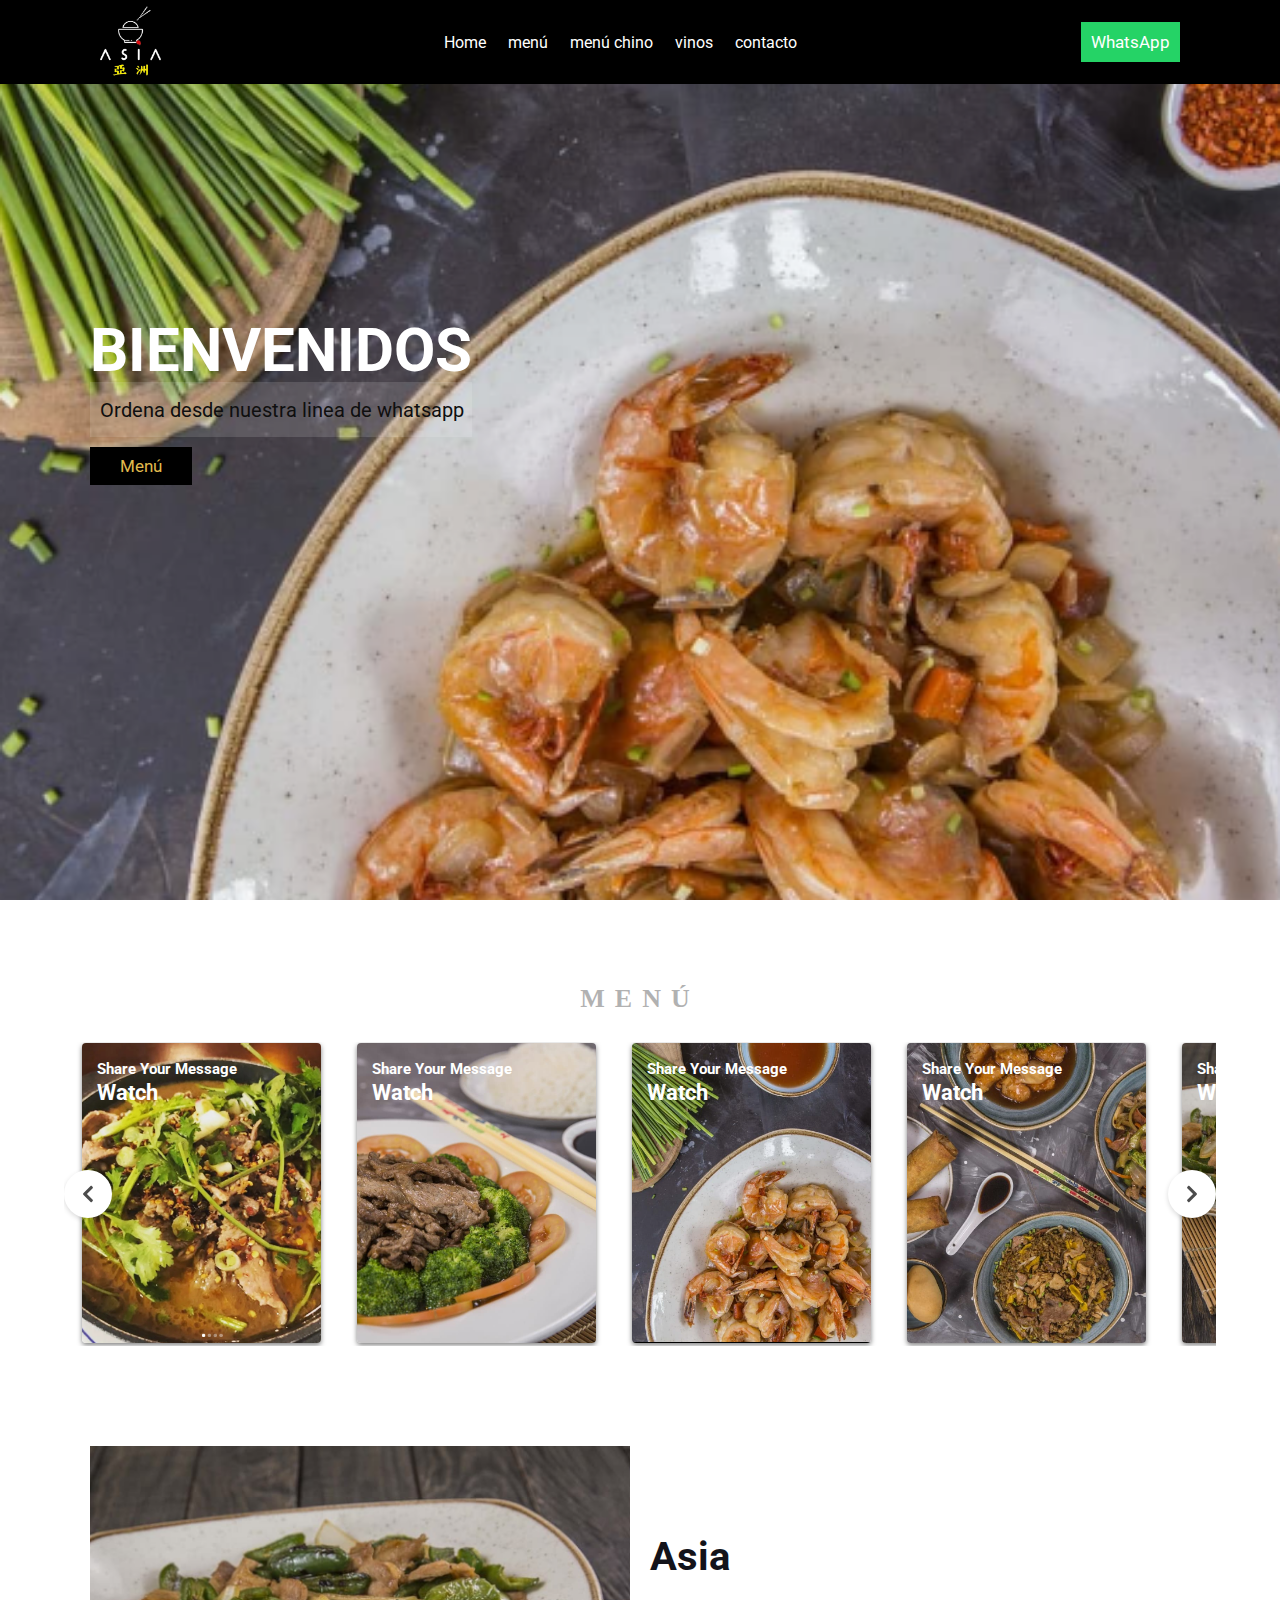
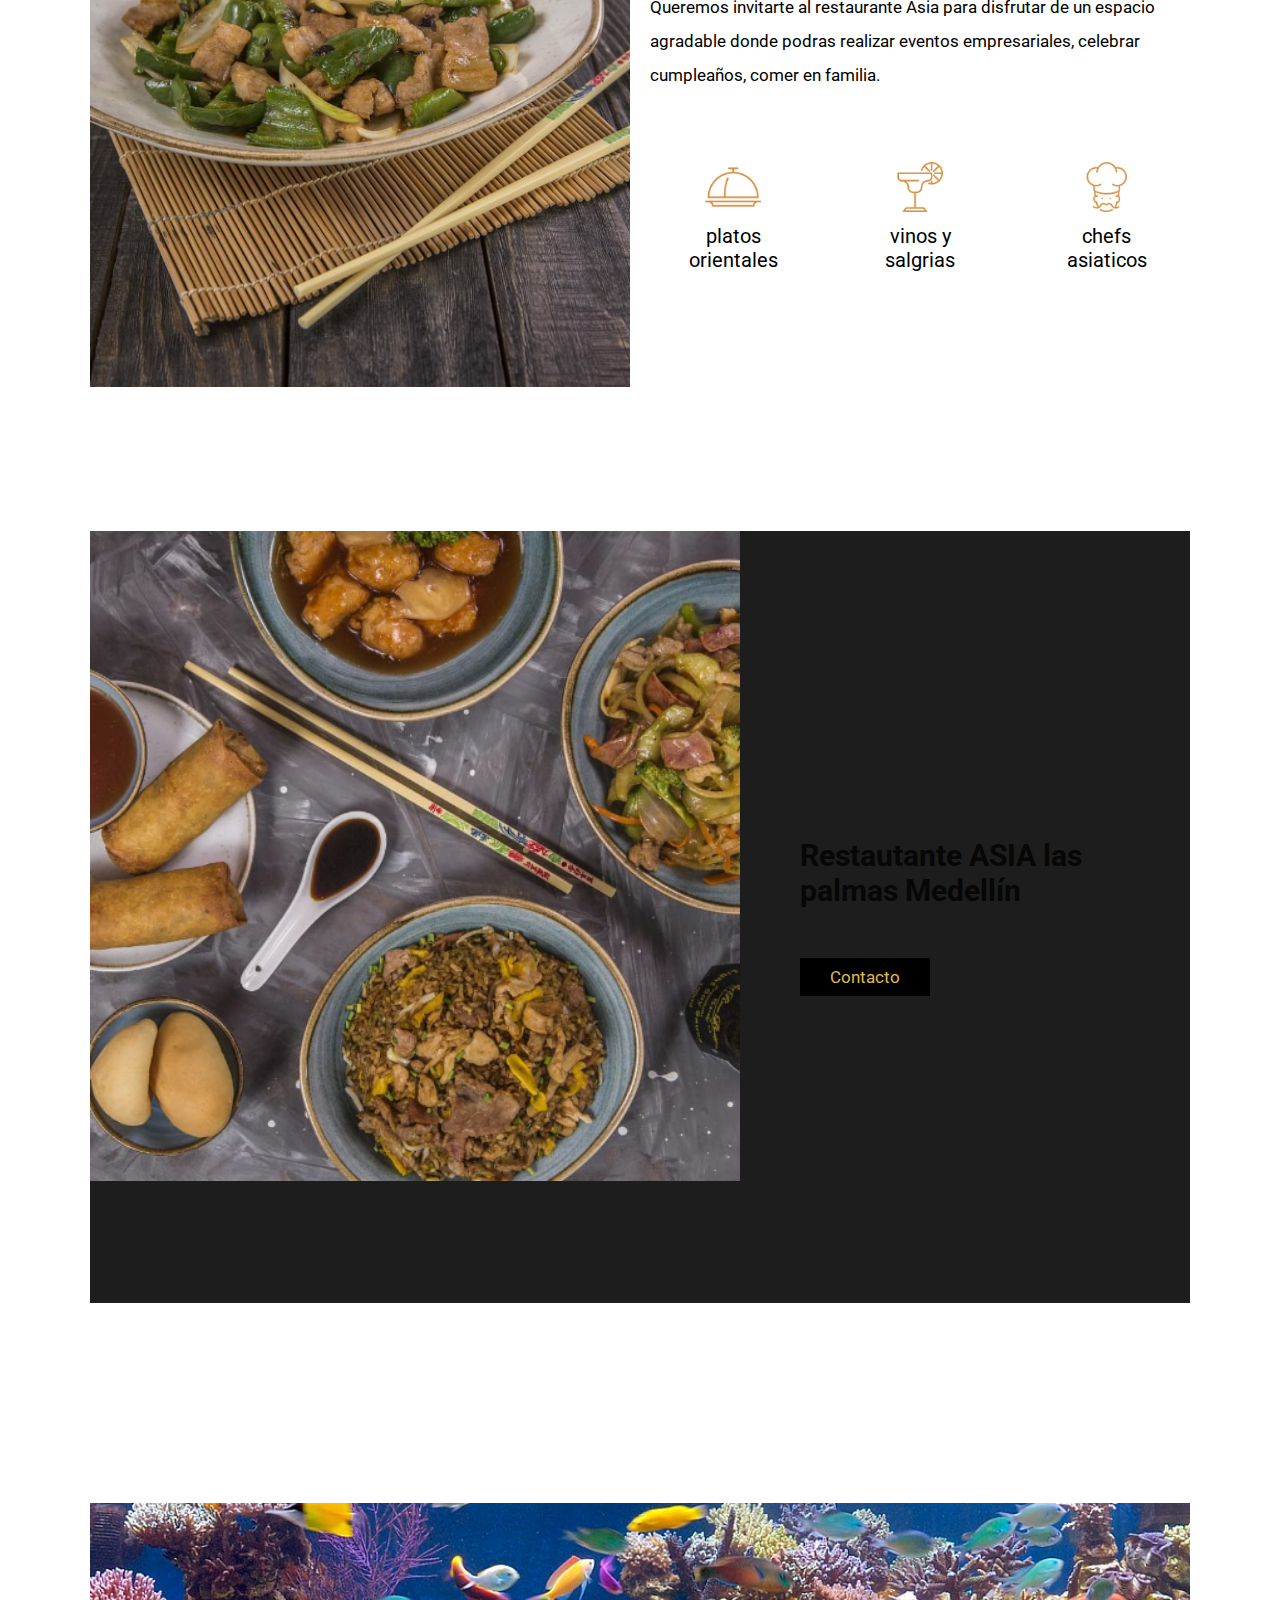
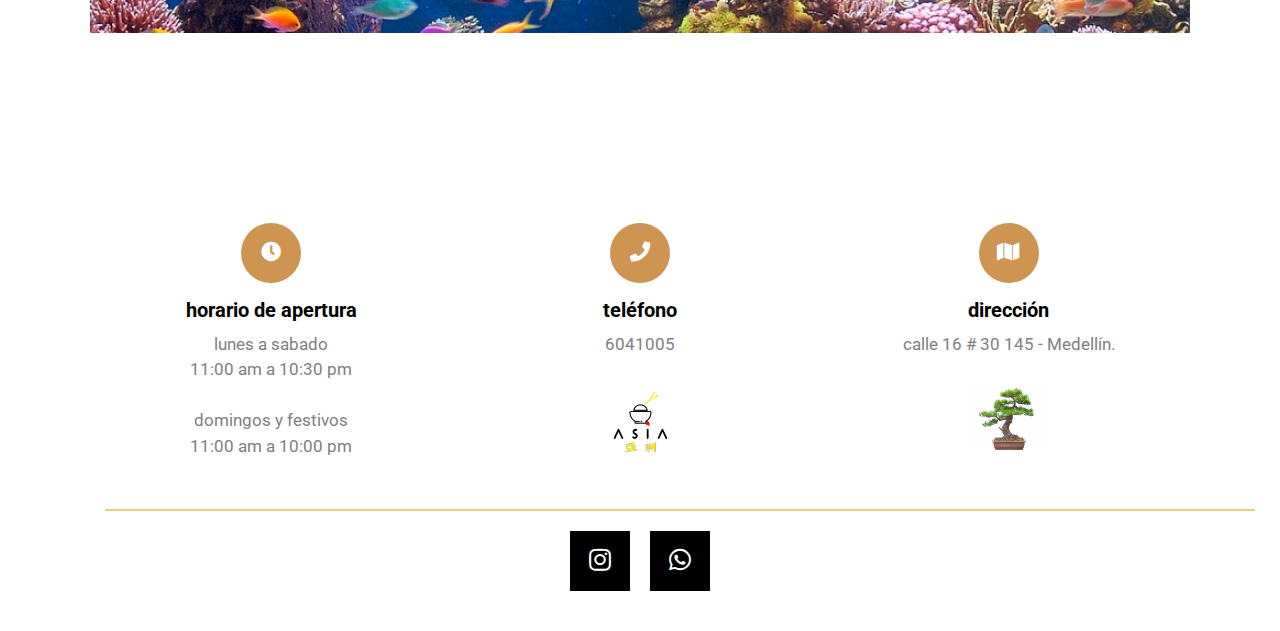
==== commit b6521080: "Add files via upload" ====
--- a/index.html
+++ b/index.html
@@ -1,1265 +1,542 @@
+
 <!DOCTYPE html>
 <html lang="en">
 <head>
     <meta charset="UTF-8">
     <meta http-equiv="X-UA-Compatible" content="IE=edge">
     <meta name="viewport" content="width=device-width, initial-scale=1.0">
-    <title>ube restaurant</title>
-
+    <link rel="shortcut icon" href="./images/Asia_logo-Recuperado negro.png" type="image/x-icon">
+    <title> Restaurante Asia </title>
     <!-- font awesome cdn link  -->
+    <meta name="descripcion" content="Restaurante Asia palmas medellín">
+    <meta name="keywords" content="chop Suey, arroz chino, lumpias,comida asiatica,china,mandarin,food,comida, el poblado">
+    <link rel="stylesheet" href="https://unpkg.com/aos@next/dist/aos.css" />
     <link rel="stylesheet" href="https://cdnjs.cloudflare.com/ajax/libs/font-awesome/5.15.4/css/all.min.css">
-
-    <link rel="stylesheet" href="https://cdnjs.cloudflare.com/ajax/libs/aos/2.3.4/aos.css">
-
     <!-- custom css file link  -->
+     <link rel="stylesheet" href="https://cdnjs.cloudflare.com/ajax/libs/aos/2.3.4/aos.css">
     <link rel="stylesheet" href="css/style.css">
-
 </head>
+
 <body>
 
 <!-- header section starts  -->
-
 <header class="header">
 
-   <a href="#home" class="logo"><img src="images/logo000.png" alt=""></a>
-
-   <nav class="navbar">
-      <a href="#home">Home</a>
-      <a href="#menu">menú</a>
-      <a href="#about">nosotros</a>
-      <a href="#reviews">eventos</a>
-      <a href="#contact">contacto</a>
-      <a href="#blogs">poster</a>
-   </nav>
-
-   <div id="menu-btn" class="fas fa-bars icons"></div>
-
-
+
+    <a href="#" class="logo">
+        <img src="images/Asia_logo-Recuperado.png" alt="asia">
+<!--<a class="logo_text"><p class="logo_text_1" style="color:#e2ba4db4">Restaurante ASIA 1982</p></a>-->
+    </a>
+
+
+
+    <nav class="navbar">
+
+    <a href="/index.html">Home</a>
+        <a href="/menu.html">menú</a>
+        <a href="/chino.html">menú chino</a>
+        <a href="/vino.html">vinos</a>
+        <a href="/contacto.html">contacto</a>
+
+
+    </nav>
+   <a href="https://wa.link/ooarho" class="btn-bran1 ms-lg-33">WhatsApp</a>
 </header>
-
-<!-- header section ends  -->
+<!-- header section ends -->
+
 
 <!-- home section starts  -->
-
 <section class="home" id="home">
-
-   <div class="content">
+    <div class="content">
+        <h3 >Bienvenidos</h3>
+        <div p class="welcome1" ><p class="welcome">&nbsp&nbspOrdena desde nuestra linea  de whatsapp</p></div>
+        <a href="menú" class="btn">Menú</a>
+        <section>
+
+<div class="vapour">
+<span style="--i:1;"></span>
+<span style="--i:3;"></span>
+<span style="--i:16;"></span>
+<span style="--i:5;"></span>
+<span style="--i:13;"></span>
+<span style="--i:20;"></span>
+<span style="--i:6;"></span>
+<span style="--i:7;"></span>
+<span style="--i:10;"></span>
+<span style="--i:8;"></span>
+<span style="--i:17;"></span>
+<span style="--i:11;"></span>
+<span style="--i:12;"></span>
+<span style="--i:14;"></span>
+<span style="--i:2;"></span>
+<span style="--i:9;"></span>
+<span style="--i:15;"></span>
+<span style="--i:4;"></span>
+<span style="--i:19;"></span>
+<span style="--i:4;"></span>
+<span style="--i:6;"></span>
+<span style="--i:16;"></span>
+<span style="--i:7;"></span>
+<span style="--i:13;"></span>
+<span style="--i:2;"></span>
+<span style="--i:2;"></span>
+<span style="--i:7;"></span>
+<span style="--i:10;"></span>
+<span style="--i:8;"></span>
+<span style="--i:17;"></span>
+<span style="--i:11;"></span>
+<span style="--i:12;"></span>
+<span style="--i:14;"></span>
+<span style="--i:2;"></span>
+<span style="--i:9;"></span>
+<span style="--i:15;"></span>
+<span style="--i:4;"></span>
+<span style="--i:19;"></span>
+</div>
+
+
+
+</section>
+    </div>
+</section>
+
+<!-- home section ends -->
+
+<!--start-space-->
+<section>
+  <div class="space_into_universe"></div>
+  </section>
+  <!--end space-->
   
-      <h3 data-aos="fade-up" data-aos-delay="100">Bienvenidos</h3>
-      <a data-aos="fade-up" data-aos-delay="370" href="#menu" class="btn">Menú</a>
-      <p data-aos="fade-up" data-aos-delay="250">Gastronomia internacional.</p>
-     
-      <video class="video" src="images/video.mp4" autoplay muted loop poster="logo1.png" width="auto" controls: >
-  Tu navegador no admite el elemento <code>video</code>.
-</video>
-      
-   </div>
-   
-</section>
-
-<!-- home section ends -->
-
-<!-- service sectioin starts  -->
-
-
-
-<!-- service sectioin ends -->
-
-<!-- menu section starts  -->
-      <section class="wrap" id="menu">
-
-           <div class="heading">
-            
-            <h3>Menú</h3>
+  <!--start-space-->
+  <section>
+  <div class="space_into_universe"></div>
+  </section>
+    <!--end space-->
+
+
+
+
+
+
+
+<!--inicio carrusel-->
+
+<div class="Carousel">
+  <h2>Menú</h2>
+  <div class="slick-list" id="slick-list">
+      <button class="slick-arrow slick-prev" id="button-prev" data-button="button-prev" onclick="app.processingButton(event)">
+          <svg aria-hidden="true" focusable="false" data-prefix="fas" data-icon="chevron-left" class="svg-inline--fa fa-chevron-left fa-w-10" role="img" xmlns="http://www.w3.org/2000/svg" viewBox="0 0 320 512"><path fill="currentColor" d="M34.52 239.03L228.87 44.69c9.37-9.37 24.57-9.37 33.94 0l22.67 22.67c9.36 9.36 9.37 24.52.04 33.9L131.49 256l154.02 154.75c9.34 9.38 9.32 24.54-.04 33.9l-22.67 22.67c-9.37 9.37-24.57 9.37-33.94 0L34.52 272.97c-9.37-9.37-9.37-24.57 0-33.94z"></path></svg>
+      </button>
+      <div class="slick-track" id="track">
+          <div class="slick">
+              <div>
+                  <a href="/">
+                      <h4><small>Share Your Message</small>Watch</h4>
+                      <picture>
+                        <img src="./images/1.png" alt="Image">
+                      </picture>
+                  </a>
+              </div>
+          </div>
+          <div class="slick">
+              <div>
+                  <a href="/">
+                      <h4><small>Share Your Message</small>Watch</h4>
+                      <picture>
+                          <img src="./images/2.png" alt="Image">
+                      </picture>
+                  </a>
+              </div>
+          </div>
+          <div class="slick">
+              <div>
+                  <a href="/">
+                      <h4><small>Share Your Message</small>Watch</h4>
+                      <picture>
+                          <img src="./images/3.png" alt="Image">
+                      </picture>
+                  </a>
+              </div>
+          </div>
+          <div class="slick">
+              <div>
+                  <a href="/">
+                      <h4><small>Share Your Message</small>Watch</h4>
+                      <picture>
+                          <img src="./images/4.png" alt="Image">
+                      </picture>
+                  </a>
+              </div>
+          </div>
+          <div class="slick">
+              <div>
+                  <a href="/">
+                      <h4><small>Share Your Message</small>Watch</h4>
+                      <picture>
+                          <img src="./images/5.png" alt="Image">
+                      </picture>
+                  </a>
+              </div>
+          </div>
+          <div class="slick">
+              <div>
+                  <a href="/">
+                      <h4><small>Share Your Message</small>Watch</h4>
+                      <picture>
+                          <img src="./images/6.png" alt="Image">
+                      </picture>
+                  </a>
+              </div>
+          </div>
+          <div class="slick">
+              <div>
+                  <a href="/">
+                      <h4><small>Share Your Message</small>Watch</h4>
+                      <picture>
+                          <img src="./images/7.png" alt="Image">
+                      </picture>
+                  </a>
+              </div>
+          </div>
+          <div class="slick">
+              <div>
+                  <a href="/">
+                      <h4><small>Share Your Message</small>Watch</h4>
+                      <picture>
+                          <img src="./images/8.jpg" alt="Image">
+                      </picture>
+                  </a>
+              </div>
+          </div>
+          <div class="slick">
+              <div>
+                  <a href="/">
+                      <h4><small>Share Your Message</small>Watch</h4>
+                      <picture>
+                          <img src="./images/9.png" alt="Image">
+                      </picture>
+                  </a>
+              </div>
+          </div>
+          <div class="slick">
+              <div>
+                  <a href="/">
+                      <h4><small>Share Your Message</small>Watch</h4>
+                      <picture>
+                          <img src="./images/10.png" alt="Image">
+                      </picture>
+                  </a>
+              </div>
+          </div>
+          <div class="slick">
+              <div>
+                  <a href="/">
+                      <h4><small>Share Your Message</small>Watch</h4>
+                      <picture>
+                          <img src="./images/11.png" alt="Image">
+                      </picture>
+                  </a>
+              </div>
+          </div>
+          <div class="slick">
+              <div>
+                  <a href="/">
+                      <h4><small>Share Your Message</small>Watch</h4>
+                      <picture>
+                          <img src="./images/12.png" alt="Image">
+                      </picture>
+                  </a>
+              </div>
+          </div>
+          <div class="slick">
+              <div>
+                  <a href="/">
+                      <h4><small>Share Your Message</small>Watch</h4>
+                      <picture>
+                          <img src="./images/13.png" alt="Image">
+                      </picture>
+                  </a>
+              </div>
+          </div>
+          <div class="slick">
+              <div>
+                  <a href="/">
+                      <h4><small>Share Your Message</small>Watch</h4>
+                      <picture>
+                          <img src="./images/14.jpg" alt="Image">
+                      </picture>
+                  </a>
+              </div>
+          </div>
+          <div class="slick">
+              <div>
+                  <a href="/">
+                      <h4><small>Share Your Message</small>Watch</h4>
+                      <picture>
+                          <img src="./images/15.jpg" alt="Image">
+                      </picture>
+                  </a>
+              </div>
+          </div>
+      </div>
+      <button class="slick-arrow slick-next" id="button-next" data-button="button-next" onclick="app.processingButton(event)">
+          <svg aria-hidden="true" focusable="false" data-prefix="fas" data-icon="chevron-right" class="svg-inline--fa fa-chevron-right fa-w-10" role="img" xmlns="http://www.w3.org/2000/svg" viewBox="0 0 320 512"><path fill="currentColor" d="M285.476 272.971L91.132 467.314c-9.373 9.373-24.569 9.373-33.941 0l-22.667-22.667c-9.357-9.357-9.375-24.522-.04-33.901L188.505 256 34.484 101.255c-9.335-9.379-9.317-24.544.04-33.901l22.667-22.667c9.373-9.373 24.569-9.373 33.941 0L285.475 239.03c9.373 9.372 9.373 24.568.001 33.941z"></path></svg>
+      </button>
+  </div>
+</div>
+<script defer src="main.js"></script>
+
+<!--end carrusel-->
+
+<!--start-space-->
+<section>
+  <div class="space_into_universe"></div>
+  </section>
+  <!--end space-->
+
+  <!--start-space-->
+<section>
+<div class="space_into_universe"></div>
+</section>
+<!--end space-->
+
+
+
+<!-- about section starts  -->
+
+<section class="about" id="about">
+
+  <div class="image">
+
+  <img src="images/5.png" alt="">
+
+  </div>
+
+  <div class="content">
+
+      <h3 class="title">Asia</h3>
+
+      <p>Queremos invitarte al restaurante Asia para disfrutar de un espacio agradable donde podras realizar eventos 
+        empresariales, celebrar cumpleaños, comer en familia.
+      </p>
+
+      <!--<a href="#" class="btn">menú</a>-->
+
+      <div class="icons-container">
+
+      <div class="icons">
+
+            <img src="images/about-icon-1.png" alt="">
+
+            <h3>platos orientales</h3>
          </div>
-
-         <div class="wrap-title-section">
-           <h2>Entradas</h2>
+         <div class="icons">
+            <img src="images/about-icon-2.png" alt="">
+            <h3>vinos y salgrias</h3>
          </div>
-         <div class="wrap column-2 carta">
-           <div class="plato-carta">
-             <div class="img-plato-carta">
-               <img src="img/bocadillo-carta.png" alt="">
-             </div>
-             <div class="title-plato-carta">
-               <h4>Lorem, ipsum dolor.</h4>
-               <p>Lorem ipsum dolor sit amet.</p>
-             </div>
-             <div class="precio-plato-carta">
-               <span>11.400$</span>
-             </div>
-           </div> <div class="plato-carta">
-             <div class="img-plato-carta">
-               <img src="img/bocadillo-carta.png" alt="">
-             </div>
-             <div class="title-plato-carta">
-               <h4>Lorem, ipsum dolor.</h4>
-               <p>Lorem ipsum dolor sit amet.</p>
-             </div>
-             <div class="precio-plato-carta">
-               <span>11.400$</span>
-             </div>
-           </div> <div class="plato-carta">
-             <div class="img-plato-carta">
-               <img src="img/bocadillo-carta.png" alt="">
-             </div>
-             <div class="title-plato-carta">
-               <h4>Lorem, ipsum dolor.</h4>
-               <p>Lorem ipsum dolor sit amet.</p>
-             </div>
-             <div class="precio-plato-carta">
-               <span>11.400$</span>
-             </div>
-           </div> <div class="plato-carta">
-             <div class="img-plato-carta">
-               <img src="img/bocadillo-carta.png" alt="">
-             </div>
-             <div class="title-plato-carta">
-               <h4>Lorem, ipsum dolor.</h4>
-               <p>Lorem ipsum dolor sit amet.</p>
-             </div>
-             <div class="precio-plato-carta">
-               <span>11.400$</span>
-             </div>
-           </div> <div class="plato-carta">
-             <div class="img-plato-carta">
-               <img src="img/bocadillo-carta.png" alt="">
-             </div>
-             <div class="title-plato-carta">
-               <h4>Lorem, ipsum dolor.</h4>
-               <p>Lorem ipsum dolor sit amet.</p>
-             </div>
-             <div class="precio-plato-carta">
-               <span>11.400$</span>
-             </div>
-           </div> <div class="plato-carta">
-             <div class="img-plato-carta">
-               <img src="img/bocadillo-carta.png" alt="">
-             </div>
-             <div class="title-plato-carta">
-               <h4>Lorem, ipsum dolor.</h4>
-               <p>Lorem ipsum dolor sit amet.</p>
-             </div>
-             <div class="precio-plato-carta">
-               <span>11.400$</span>
-             </div>
-           </div> <div class="plato-carta">
-             <div class="img-plato-carta">
-               <img src="img/bocadillo-carta.png" alt="">
-             </div>
-             <div class="title-plato-carta">
-               <h4>Lorem, ipsum dolor.</h4>
-               <p>Lorem ipsum dolor sit amet.</p>
-             </div>
-             <div class="precio-plato-carta">
-               <span>11.400$</span>
-             </div>
-           </div>
-           <div class="plato-carta">
-             <div class="img-plato-carta">
-               <img src="img/bocadillo-carta.png" alt="">
-             </div>
-             <div class="title-plato-carta">
-               <h4>Lorem, ipsum dolor.</h4>
-               <p>Lorem ipsum dolor sit amet.</p>
-             </div>
-             <div class="precio-plato-carta">
-               <span>11.400$</span>
-             </div>
-           </div>
-         </div>
-
-         <div class="wrap-title-section">
-
-
-<h2>Ensaladas</h2>
-         </div>
-         <div class="wrap column-2 carta">
-           <div class="plato-carta">
-             <div class="img-plato-carta">
-               <img src="img/pasta-fresca-carta.png" alt="">
-             </div>
-             <div class="title-plato-carta">
-               <h4>Lorem, ipsum dolor.</h4>
-               <p>Lorem ipsum dolor sit amet.</p>
-             </div>
-             <div class="precio-plato-carta">
-               <span>21.400$</span>
-             </div>
-           </div>
-           <div class="plato-carta">
-             <div class="img-plato-carta">
-               <img src="img/pasta-fresca-carta.png" alt="">
-             </div>
-             <div class="title-plato-carta">
-               <h4>Lorem, ipsum dolor.</h4>
-               <p>Lorem ipsum dolor sit amet.</p>
-             </div>
-             <div class="precio-plato-carta">
-               <span>21.400$</span>
-             </div>
-           </div> 
-           <div class="plato-carta">
-             <div class="img-plato-carta">
-               <img src="img/pasta-fresca-carta.png" alt="">
-             </div>
-             <div class="title-plato-carta">
-               <h4>Lorem, ipsum dolor.</h4>
-               <p>Lorem ipsum dolor sit amet.</p>
-             </div>
-             <div class="precio-plato-carta">
-               <span>21.400$</span>
-             </div>
-           </div>
-           <div class="plato-carta">
-             <div class="img-plato-carta">
-               <img src="img/pasta-fresca-carta.png" alt="">
-             </div>
-             <div class="title-plato-carta">
-               <h4>Lorem, ipsum dolor.</h4>
-               <p>Lorem ipsum dolor sit amet.</p>
-             </div>
-             <div class="precio-plato-carta">
-               <span>21.400$</span>
-             </div>
-            </div>
-         </div>
-
-<div class="wrap-title-section">
-           <h2>Platos Fuertes</h2>
-         </div>
-         <div class="wrap column-2 carta">
-           <div class="plato-carta">
-             <div class="img-plato-carta">
-               <img src="images/ube13.png" alt="">
-             </div>
-             <div class="title-plato-carta">
-               <h4>Lorem, ipsum dolor.</h4>
-               <p>Lorem ipsum dolor sit amet.</p>
-             </div>
-             <div class="precio-plato-carta">
-               <span>41.900$</span>
-             </div>
-           </div>
-           <div class="plato-carta">
-             <div class="img-plato-carta">
-               <img src="images/ube4.png" alt="">
-             </div>
-             <div class="title-plato-carta">
-               <h4>Lorem, ipsum dolor.</h4>
-               <p>Lorem ipsum dolor sit amet.</p>
-             </div>
-             <div class="precio-plato-carta">
-               <span>41.900$</span>
-             </div>
-           </div>
-           <div class="plato-carta">
-             <div class="img-plato-carta">
-               <img src="img/pizza.png" alt="">
-             </div>
-             <div class="title-plato-carta">
-               <h4>Lorem, ipsum dolor.</h4>
-               <p>Lorem ipsum dolor sit amet.</p>
-             </div>
-             <div class="precio-plato-carta">
-               <span>41.900$</span>
-             </div>
-           </div>
-           <div class="plato-carta">
-             <div class="img-plato-carta">
-               <img src="img/pizza.png" alt="">
-             </div>
-             <div class="title-plato-carta">
-               <h4>Lorem, ipsum dolor.</h4>
-               <p>Lorem ipsum dolor sit amet.</p>
-             </div>
-             <div class="precio-plato-carta">
-               <span>41.900$</span>
-             </div>
-           </div>  
-            <div class="plato-carta">
-             <div class="img-plato-carta">
-               <img src="img/ube8.png" alt="">
-             </div>
-             <div class="title-plato-carta">
-               <h4>Lorem, ipsum dolor.</h4>
-               <p>Lorem ipsum dolor sit amet.</p>
-             </div>
-             <div class="precio-plato-carta">
-               <span>41.900$</span>
-             </div>
-           </div>
-           <div class="plato-carta">
-             <div class="img-plato-carta">
-               <img src="img/pizza.png" alt="">
-             </div>
-             <div class="title-plato-carta">
-               <h4>Lorem, ipsum dolor.</h4>
-               <p>Lorem ipsum dolor sit amet.</p>
-             </div>
-             <div class="precio-plato-carta">
-               <span>41.900$</span>
-             </div>
-           </div>
-           <div class="plato-carta">
-             <div class="img-plato-carta">
-               <img src="img/pizza.png" alt="">
-             </div>
-             <div class="title-plato-carta">
-               <h4>Lorem, ipsum dolor.</h4>
-               <p>Lorem ipsum dolor sit amet.</p>
-             </div>
-             <div class="precio-plato-carta">
-               <span>41.900$</span>
-             </div>
-           </div>
-           <div class="plato-carta">
-             <div class="img-plato-carta">
-               <img src="img/pizza.png" alt="">
-             </div>
-             <div class="title-plato-carta">
-               <h4>Lorem, ipsum dolor.</h4>
-               <p>Lorem ipsum dolor sit amet.</p>
-             </div>
-             <div class="precio-plato-carta">
-               <span>41.900$</span>
-             </div>
-           </div> 
-            <div class="plato-carta">
-             <div class="img-plato-carta">
-               <img src="img/ube8.png" alt="">
-             </div>
-             <div class="title-plato-carta">
-               <h4>Lorem, ipsum dolor.</h4>
-               <p>Lorem ipsum dolor sit amet.</p>
-             </div>
-             <div class="precio-plato-carta">
-               <span>41.900$</span>
-             </div>
-           </div>
-           <div class="plato-carta">
-             <div class="img-plato-carta">
-               <img src="img/pizza.png" alt="">
-             </div>
-             <div class="title-plato-carta">
-               <h4>Lorem, ipsum dolor.</h4>
-               <p>Lorem ipsum dolor sit amet.</p>
-             </div>
-             <div class="precio-plato-carta">
-               <span>41.900$</span>
-             </div>
-           </div>
-           <div class="plato-carta">
-             <div class="img-plato-carta">
-               <img src="img/pizza.png" alt="">
-             </div>
-             <div class="title-plato-carta">
-               <h4>Lorem, ipsum dolor.</h4>
-               <p>Lorem ipsum dolor sit amet.</p>
-             </div>
-             <div class="precio-plato-carta">
-               <span>41.900$</span>
-             </div>
-           </div>
-           <div class="plato-carta">
-             <div class="img-plato-carta">
-               <img src="img/pizza.png" alt="">
-             </div>
-             <div class="title-plato-carta">
-               <h4>Lorem, ipsum dolor.</h4>
-               <p>Lorem ipsum dolor sit amet.</p>
-             </div>
-             <div class="precio-plato-carta">
-               <span>41.900$</span>
-             </div>
-           </div> 
-            <div class="plato-carta">
-             <div class="img-plato-carta">
-               <img src="img/ube8.png" alt="">
-             </div>
-             <div class="title-plato-carta">
-               <h4>Lorem, ipsum dolor.</h4>
-               <p>Lorem ipsum dolor sit amet.</p>
-             </div>
-             <div class="precio-plato-carta">
-               <span>41.900$</span>
-             </div>
-           </div>
-           <div class="plato-carta">
-             <div class="img-plato-carta">
-               <img src="img/pizza.png" alt="">
-             </div>
-             <div class="title-plato-carta">
-               <h4>Lorem, ipsum dolor.</h4>
-               <p>Lorem ipsum dolor sit amet.</p>
-             </div>
-             <div class="precio-plato-carta">
-               <span>41.900$</span>
-             </div>
-           </div>
-           <div class="plato-carta">
-             <div class="img-plato-carta">
-               <img src="img/pizza.png" alt="">
-             </div>
-             <div class="title-plato-carta">
-               <h4>Lorem, ipsum dolor.</h4>
-               <p>Lorem ipsum dolor sit amet.</p>
-             </div>
-             <div class="precio-plato-carta">
-               <span>41.900$</span>
-             </div>
-           </div>
-           <div class="plato-carta">
-             <div class="img-plato-carta">
-               <img src="img/pizza.png" alt="">
-             </div>
-             <div class="title-plato-carta">
-               <h4>Lorem, ipsum dolor.</h4>
-               <p>Lorem ipsum dolor sit amet.</p>
-             </div>
-             <div class="precio-plato-carta">
-               <span>41.900$</span>
-             </div>
-           </div> 
-
-
-
-
-
-         </div>
-         <div class="wrap-title-section">
-
-
-
-
-
-            <div class="wrap-title-section">
-           <h2>Postres</h2>
-         </div>
-         <div class="wrap column-2 carta">
-           <div class="plato-carta">
-             <div class="img-plato-carta">
-               <img src="img/pasta-fresca-carta.png" alt="">
-             </div>
-             <div class="title-plato-carta">
-               <h4>Flan.</h4>
-               <p>Caramelo.</p>
-             </div>
-             <div class="precio-plato-carta">
-               <span>11.200</span>
-             </div>
-           </div>
-           <div class="plato-carta">
-             <div class="img-plato-carta">
-               <img src="img/pasta-fresca-carta.png" alt="">
-             </div>
-             <div class="title-plato-carta">
-               <h4>Cheese cake.</h4>
-               <p>con chocolate.</p>
-             </div>
-             <div class="precio-plato-carta">
-               <span>11.200</span>
-             </div>
-           </div> 
-           <div class="plato-carta">
-             <div class="img-plato-carta">
-               <img src="img/pasta-fresca-carta.png" alt="">
-             </div>
-             <div class="title-plato-carta">
-               <h4>Volcano.</h4>
-               <p>chocolate y helado.</p>
-             </div>
-             <div class="precio-plato-carta">
-               <span>11.200</span>
-             </div>
-           </div>
-           <div class="plato-carta">
-             <div class="img-plato-carta">
-               <img src="img/pasta-fresca-carta.png" alt="">
-             </div>
-             <div class="title-plato-carta">
-               <h4>Postre de Natas.</h4>
-               <p>Leche dulce y pasas.</p>
-             </div>
-             <div class="precio-plato-carta">
-               <span>11.200</span>
-             </div>
-            </div>
-         </div>
-
-<div class="wrap-title-section">
-<h2>Pizza</h2>
-         </div>
-         <div class="wrap column-2 carta">
-           <div class="plato-carta">
-             <div class="img-plato-carta">
-               <img src="images/ube8.png" alt="">
-             </div>
-             <div class="title-plato-carta">
-               <h4>Napolitana.</h4>
-               <p>tomates y especies 6 porciones.</p>
-             </div>
-             <div class="precio-plato-carta">
-               <span>14.900$</span>
-             </div>
-           </div>
-           <div class="plato-carta">
-             <div class="img-plato-carta">
-               <img src="img/pasta-fresca-carta.png" alt="">
-             </div>
-             <div class="title-plato-carta">
-               <h4>Peperoni.</h4>
-               <p>Queso provolon y peperoni importado 6 porciones.</p>
-             </div>
-             <div class="precio-plato-carta">
-               <span>14.900$</span>
-             </div>
-           </div>
-           <div class="plato-carta">
-             <div class="img-plato-carta">
-               <img src="img/pasta-fresca-carta.png" alt="">
-             </div>
-             <div class="title-plato-carta">
-               <h4>Pollo y Champiñones.</h4>
-               <p>Salsa de la casa queso azul 6 porciones.</p>
-             </div>
-             <div class="precio-plato-carta">
-               <span>14.900$</span>
-             </div>
-           </div>
-           <div class="plato-carta">
-             <div class="img-plato-carta">
-               <img src="img/pasta-fresca-carta.png" alt="">
-             </div>
-             <div class="title-plato-carta">
-               <h4>Colombiana.</h4>
-               <p>Aguacate,Chorizo,Maiz, 6 porciones.</p>
-             </div>
-             <div class="precio-plato-carta">
-               <span>14.900$</span>
-             </div>
-            </div>
-         </div>
-
-         
-
-
-
-
-
-         <div class="wrap-title-section">
-<h2>Cócteles</h2>
-         </div>
-         <div class="wrap column-2 carta">
-           <div class="plato-carta">
-             <div class="img-plato-carta">
-               <img src="images/hhhh.png" alt="">
-             </div>
-             <div class="title-plato-carta">
-               <h4>Martini.</h4>
-               <p>Ginebra,aceituna.</p>
-             </div>
-             <div class="precio-plato-carta">
-               <span>14.900$</span>
-             </div>
-           </div>
-           <div class="plato-carta">
-             <div class="img-plato-carta">
-               <img src="" alt="">
-             </div>
-             <div class="title-plato-carta">
-               <h4>Mijito.</h4>
-               <p>Ron blanco cubano, hierbas.</p>
-             </div>
-             <div class="precio-plato-carta">
-               <span>14.900$</span>
-             </div>
-           </div>
-           <div class="plato-carta">
-             <div class="img-plato-carta">
-               <img src="images/ube6.png" alt="">
-             </div>
-             <div class="title-plato-carta">
-               <h4>Caipiriña.</h4>
-               <p>Ginebra Ron.</p>
-             </div>
-             <div class="precio-plato-carta">
-               <span>14.900$</span>
-             </div>
-           </div>
-           <div class="plato-carta">
-             <div class="img-plato-carta">
-               <img src="img/pasta-fresca-carta.png" alt="">
-             </div>
-             <div class="title-plato-carta">
-               <h4>Magarita.</h4>
-               <p>Tequila, limon, triple set</p>
-             </div>
-             <div class="precio-plato-carta">
-               <span>14.900$</span>
-             </div>
-            </div>
-         </div>
-
-
-         <div class="wrap-title-section">
-<h2>Vino</h2>
-         </div>
-         <div class="wrap column-2 carta">
-           <div class="plato-carta">
-             <div class="img-plato-carta">
-               <img src="img/pasta-fresca-carta.png" alt="">
-             </div>
-             <div class="title-plato-carta">
-               <h4>La celia.</h4>
-               <p>moras.</p>
-             </div>
-             <div class="precio-plato-carta">
-               <span>44.900$</span>
-             </div>
-           </div>
-           <div class="plato-carta">
-             <div class="img-plato-carta">
-               <img src="img/pasta-fresca-carta.png" alt="">
-             </div>
-             <div class="title-plato-carta">
-               <h4>Santa Rita.</h4>
-               <p>Merlot.</p>
-             </div>
-             <div class="precio-plato-carta">
-               <span>64.900$</span>
-             </div>
-           </div> 
-           <div class="plato-carta">
-             <div class="img-plato-carta">
-               <img src="img/pasta-fresca-carta.png" alt="">
-             </div>
-             <div class="title-plato-carta">
-               <h4>Casillero.</h4>
-               <p>Cabernet.</p>
-             </div>
-             <div class="precio-plato-carta">
-               <span>56.900$</span>
-             </div>
-           </div>
-           <div class="plato-carta">
-             <div class="img-plato-carta">
-               <img src="img/pasta-fresca-carta.png" alt="">
-             </div>
-             <div class="title-plato-carta">
-               <h4>Gato negro.</h4>
-               <p>Rosse.</p>
-             </div>
-             <div class="precio-plato-carta">
-               <span>54.900$</span>
-             </div>
-            </div>
-
-             <div class="plato-carta">
-             <div class="img-plato-carta">
-               <img src="img/ube8.png" alt="">
-             </div>
-             <div class="title-plato-carta">
-               <h4>Lorem, ipsum dolor.</h4>
-               <p>Lorem ipsum dolor sit amet.</p>
-             </div>
-             <div class="precio-plato-carta">
-               <span>41.900$</span>
-             </div>
-           </div>
-           <div class="plato-carta">
-             <div class="img-plato-carta">
-               <img src="img/pizza.png" alt="">
-             </div>
-             <div class="title-plato-carta">
-               <h4>Lorem, ipsum dolor.</h4>
-               <p>Lorem ipsum dolor sit amet.</p>
-             </div>
-             <div class="precio-plato-carta">
-               <span>41.900$</span>
-             </div>
-           </div>
-           <div class="plato-carta">
-             <div class="img-plato-carta">
-               <img src="img/pizza.png" alt="">
-             </div>
-             <div class="title-plato-carta">
-               <h4>Lorem, ipsum dolor.</h4>
-               <p>Lorem ipsum dolor sit amet.</p>
-             </div>
-             <div class="precio-plato-carta">
-               <span>41.900$</span>
-             </div>
-           </div>
-           <div class="plato-carta">
-             <div class="img-plato-carta">
-               <img src="img/pizza.png" alt="">
-             </div>
-             <div class="title-plato-carta">
-               <h4>Lorem, ipsum dolor.</h4>
-               <p>Lorem ipsum dolor sit amet.</p>
-             </div>
-             <div class="precio-plato-carta">
-               <span>41.900$</span>
-             </div>
-           </div> 
-         </div>
-
-         <div class="wrap-title-section">
-<h2>Sangrias</h2>
-         </div>
-         <div class="wrap column-2 carta">
-           <div class="plato-carta">
-             <div class="img-plato-carta">
-               <img src="img/pasta-fresca-carta.png" alt="">
-             </div>
-             <div class="title-plato-carta">
-               <h4>Copa.</h4>
-               <p>vino tinto.</p>
-             </div>
-             <div class="precio-plato-carta">
-               <span>21.000$</span>
-             </div>
-           </div>
-           <div class="plato-carta">
-             <div class="img-plato-carta">
-               <img src="img/pasta-fresca-carta.png" alt="">
-             </div>
-             <div class="title-plato-carta">
-               <h4>Jarra.</h4>
-               <p>Vino tinto.</p>
-             </div>
-             <div class="precio-plato-carta">
-               <span>99.000$</span>
-             </div>
-           </div> 
-           <div class="plato-carta">
-             <div class="img-plato-carta">
-               <img src="img/pasta-fresca-carta.png" alt="">
-             </div>
-             <div class="title-plato-carta">
-               <h4>Jarra.</h4>
-               <p>Vino rossado.</p>
-             </div>
-             <div class="precio-plato-carta">
-               <span>99.000$</span>
-             </div>
-           </div>
-           <div class="plato-carta">
-             <div class="img-plato-carta">
-               <img src="img/pasta-fresca-carta.png" alt="">
-             </div>
-             <div class="title-plato-carta">
-               <h4>1/2 Jarra.</h4>
-               <p>vino blanco.</p>
-             </div>
-             <div class="precio-plato-carta">
-               <span>59.000$</span>
-             </div>
-            </div>
-         </div>
-
-
-       <div class="wrap-title-section">
-<h2>Licor</h2>
-         </div>
-         <div class="wrap column-2 carta">
-           <div class="plato-carta">
-             <div class="img-plato-carta">
-               <img src="img/pasta-fresca-carta.png" alt="">
-             </div>
-             <div class="title-plato-carta">
-               <h4>Vodka.</h4>
-               <p>Absolud copa.</p>
-             </div>
-             <div class="precio-plato-carta">
-               <span>19.000$</span>
-             </div>
-           </div>
-           <div class="plato-carta">
-             <div class="img-plato-carta">
-               <img src="img/pasta-fresca-carta.png" alt="">
-             </div>
-             <div class="title-plato-carta">
-               <h4>Vodka.</h4>
-               <p>Absolud botella.</p>
-             </div>
-             <div class="precio-plato-carta">
-               <span>79.000$</span>
-             </div>
-           </div> 
-           <div class="plato-carta">
-             <div class="img-plato-carta">
-               <img src="img/pasta-fresca-carta.png" alt="">
-             </div>
-             <div class="title-plato-carta">
-               <h4>Whisky.</h4>
-               <p>Chivas copa.</p>
-             </div>
-             <div class="precio-plato-carta">
-               <span>19.000$</span>
-             </div>
-           </div>
-           <div class="plato-carta">
-             <div class="img-plato-carta">
-               <img src="images/ube18.png" alt="">
-             </div>
-             <div class="title-plato-carta">
-               <h4>Whisky.</h4>
-               <p>Chivas botella.</p>
-             </div>
-             <div class="precio-plato-carta">
-               <span>319.000$</span>
-             </div>
-            </div>
-             <div class="plato-carta">
-             <div class="img-plato-carta">
-               <img src="img/ube8.png" alt="">
-             </div>
-             <div class="title-plato-carta">
-               <h4>Lorem, ipsum dolor.</h4>
-               <p>Lorem ipsum dolor sit amet.</p>
-             </div>
-             <div class="precio-plato-carta">
-               <span>41.900$</span>
-             </div>
-           </div>
-           <div class="plato-carta">
-             <div class="img-plato-carta">
-               <img src="img/pizza.png" alt="">
-             </div>
-             <div class="title-plato-carta">
-               <h4>Lorem, ipsum dolor.</h4>
-               <p>Lorem ipsum dolor sit amet.</p>
-             </div>
-             <div class="precio-plato-carta">
-               <span>41.900$</span>
-             </div>
-           </div>
-           <div class="plato-carta">
-             <div class="img-plato-carta">
-               <img src="img/pizza.png" alt="">
-             </div>
-             <div class="title-plato-carta">
-               <h4>Lorem, ipsum dolor.</h4>
-               <p>Lorem ipsum dolor sit amet.</p>
-             </div>
-             <div class="precio-plato-carta">
-               <span>41.900$</span>
-             </div>
-           </div>
-           <div class="plato-carta">
-             <div class="img-plato-carta">
-               <img src="img/pizza.png" alt="">
-             </div>
-             <div class="title-plato-carta">
-               <h4>Lorem, ipsum dolor.</h4>
-               <p>Lorem ipsum dolor sit amet.</p>
-             </div>
-             <div class="precio-plato-carta">
-               <span>41.900$</span>
-             </div>
-           </div> 
-         </div>
-
-      <div class="wrap-title-section">
-         <h2>Cervezas</h2>
-         </div>
-         <div class="wrap column-2 carta">
-           <div class="plato-carta">
-             <div class="img-plato-carta">
-               <img src="img/pasta-fresca-carta.png" alt="">
-             </div>
-             <div class="title-plato-carta">
-               <h4>Nacional.</h4>
-               <p>Anguila.</p>
-             </div>
-             <div class="precio-plato-carta">
-               <span>9.000$</span>
-             </div>
-           </div>
-           <div class="plato-carta">
-             <div class="img-plato-carta">
-               <img src="img/pasta-fresca-carta.png" alt="">
-             </div>
-             <div class="title-plato-carta">
-               <h4>Nacional.</h4>
-               <p>Club Colombia.</p>
-             </div>
-             <div class="precio-plato-carta">
-               <span>9.000$</span>
-             </div>
-           </div> 
-           <div class="plato-carta">
-             <div class="img-plato-carta">
-               <img src="img/pasta-fresca-carta.png" alt="">
-             </div>
-             <div class="title-plato-carta">
-               <h4>Nacional.</h4>
-               <p>Poker.</p>
-             </div>
-             <div class="precio-plato-carta">
-               <span>9.000$</span>
-             </div>
-           </div>
-           <div class="plato-carta">
-             <div class="img-plato-carta">
-               <img src="img/pasta-fresca-carta.png" alt="">
-             </div>
-             <div class="title-plato-carta">
-               <h4>Extrangera.</h4>
-               <p>Corona.</p>
-             </div>
-             <div class="precio-plato-carta">
-               <span>12.000$</span>
-             </div>
-            </div>
-         </div>
-
-<div class="wrap-title-section">
-         <h2>Gaseosas</h2>
-         </div>
-         <div class="wrap column-2 carta">
-           <div class="plato-carta">
-             <div class="img-plato-carta">
-               <img src="img/pasta-fresca-carta.png" alt="">
-             </div>
-             <div class="title-plato-carta">
-               <h4>Cocacola.</h4>
-               <p>Original.</p>
-             </div>
-             <div class="precio-plato-carta">
-               <span>7.000$</span>
-             </div>
-           </div>
-           <div class="plato-carta">
-             <div class="img-plato-carta">
-               <img src="img/pasta-fresca-carta.png" alt="">
-             </div>
-             <div class="title-plato-carta">
-               <h4>Cocacola.</h4>
-               <p>Zero.</p>
-             </div>
-             <div class="precio-plato-carta">
-               <span>9.000$</span>
-             </div>
-           </div> 
-           <div class="plato-carta">
-             <div class="img-plato-carta">
-               <img src="img/pasta-fresca-carta.png" alt="">
-             </div>
-             <div class="title-plato-carta">
-               <h4>Postobon.</h4>
-               <p>7up.</p>
-             </div>
-             <div class="precio-plato-carta">
-               <span>9.000$</span>
-             </div>
-           </div>
-           <div class="plato-carta">
-             <div class="img-plato-carta">
-               <img src="img/pasta-fresca-carta.png" alt="">
-             </div>
-             <div class="title-plato-carta">
-               <h4>Postobon.</h4>
-               <p>Manzana.</p>
-             </div>
-             <div class="precio-plato-carta">
-               <span>8.000$</span>
-             </div>
-            </div>
-         </div>
-
-
-
-
-
-
-
-
-
-
-
-
-       </section>
-
-
-       <section class="reviews" id="">
-
-         <div class="heading">
-           
-            <h3</h3>
-         </div>
-         <div class="box-container">
-            <div class="box" data-aos="fade-up" data-aos-delay="20">
-               <img src="images/sangria-ga469c2ede_1920.jpg" alt="">
-               <h3>Sangrias</h3>
-               <p>Son buenas para la salud y el corazon perfectas para celebrar y disfrutar de los mejores vinos con la fruta que tanto os gusta</p>
-            </div>
-      
-            <div class="box" data-aos="fade-up" data-aos-delay="20">
-               <img src="images/ube6.png" alt="Cóteles">
-               <h3>Cócteles</h3>
-               <p>Cócteles de todas partes del mundo a tu mesa preparados por barman experto.</p>
-            </div>
-      
-            <div class="box" data-aos="fade-up" data-aos-delay="20">
-               <img src="images/wine-g669c57bc5_1920.jpg" alt="Win">
-               <h3>Vinos</h3>
-               <p>Vinos de todas la cepas que provienen de diferentes climasy regiones del mundo.</p>
-            </div>
-      
-         </div>
-      
-      </section>
-       
-
-<!-- menu section ends -->
-
-<!-- about section starts  -->
-
-<section class="about" id="about">
-
-   <div class="image" data-aos="fade-right" data-aos-delay="19">
-      <img src="images/personas.jpg" alt="">
-   </div>
-
-   <div class="content" data-aos="fade-left" data-aos-delay="20">
-      <h3 class="title">Ube internacional cousine</h3>
-      <p>Somos profesionales en el servicio de alta calidad,nuestros platos son preparados por los mejores chefs de la ciudad y nuestras recetas son unicas y exquisitas</p>
-      <div class="icons">
-         <h3> <i class="fas fa-check"></i> Mejores momentos</h3>
-         <h3> <i class="fas fa-check"></i> Mejor Servicio </h3>
-         <h3> <i class="fas fa-check"></i> Ingredientes frescos </h3>
-         <h3> <i class="fas fa-check"></i> Música en vivo </h3>
-         <h3> <i class="fas fa-check"></i> Para toda la familia</h3>
-         <h3> <i class="fas fa-check"></i> Comida internacional </h3>
-      </div>
-      <a href="#" class="btn">Leer más</a>
-   </div>
-
-</section>
-
-<!-- about section ends -->
-
-<!-- reviews section starts  -->
-
-
-
-<!-- reviews section ends -->
-
-
-<section class="menu" id="reviews">
-
-<div class="heading">
-      <h3>musica en vivo</h3>
-   </div>
-
-         <div class="box-container">
-
-   
-
-      <div class="box" data-aos="fade-up" data-aos-delay="20">
-         <img src="images/0.10.jpg" alt="">
-         <div class="content">
-            
-            <h3>Musica popular</h3>
-            
-           
+         <div class="icons">
+            <img src="images/about-icon-3.png" alt="">
+            <h3>chefs asiaticos</h3>
          </div>
       </div>
-
-      <div class="box" data-aos="fade-up" data-aos-delay="20">
-         <img src="images/0.11.jpg" alt="">
-         <div class="content">
-
-            <h3>Mariachi</h3>
+   </div>
+
+</section>
+
+<!-- about section ends -->
+
+
+<!-- about section starts  -->
+
+<section class="about" id="about">
+
+    <h1 class="heading"> <span>asia</span></h1>
+
+    <div class="row">
+
+        <div class="image">
+
+
+            <img src="images/4.png" alt="">
+                      <div class="vapour">
+<span style="--i:1;"></span>
+<span style="--i:3;"></span>
+<span style="--i:16;"></span>
+<span style="--i:5;"></span>
+<span style="--i:13;"></span>
+<span style="--i:20;"></span>
+<span style="--i:6;"></span>
+<span style="--i:7;"></span>
+<span style="--i:10;"></span>
+<span style="--i:8;"></span>
+<span style="--i:17;"></span>
+<span style="--i:11;"></span>
+<span style="--i:12;"></span>
+<span style="--i:14;"></span>
+<span style="--i:2;"></span>
+<span style="--i:9;"></span>
+<span style="--i:15;"></span>
+<span style="--i:4;"></span>
+<span style="--i:19;"></span>
+</div>
+
+<div class="vapour">
+<span style="--i:1;"></span>
+<span style="--i:3;"></span>
+<span style="--i:16;"></span>
+<span style="--i:5;"></span>
+<span style="--i:13;"></span>
+<span style="--i:20;"></span>
+<span style="--i:6;"></span>
+<span style="--i:7;"></span>
+<span style="--i:10;"></span>
+<span style="--i:8;"></span>
+<span style="--i:17;"></span>
+<span style="--i:11;"></span>
+<span style="--i:12;"></span>
+<span style="--i:14;"></span>
+<span style="--i:2;"></span>
+<span style="--i:9;"></span>
+<span style="--i:15;"></span>
+<span style="--i:4;"></span>
+<span style="--i:19;"></span>
+</div>
+        </div>
+
+
+        <div class="content">
+            <h3>Restautante ASIA las palmas Medellín</h3>
+
+            <p></p>
+            <p></p>
             
-            
-         </div>
-      </div>
-
-      <div class="box" data-aos="fade-up" data-aos-delay="20">
-         <img src="images/0.12.jpg" alt="">
-         <div class="content">
-         
-            <h3>A capela tonight</h3>
-            
-            
-         </div>
-      </div>
-
-      </div>
-
-   </div>
-
-</section>
-
-
-
-
-<!-- contact section starts  -->
-
-<section class="contact" id="contact">
-
-   <div class="heading">
-      
-      <h3>contacto</h3>
-   </div>
-
-   <div class="row">
-
-      <!--<iframe data-aos="fade-up" data-aos-delay="19" class="map" src="https://goo.gl/maps/diZ3sASxesbD8V4Y9" allowfullscreen="" loading="lazy"></iframe>*/-->
-<iframe data-aos="fade-up" data-aos-delay="19" class="map" src="https://www.google.com/maps/embed?pb=!1m18!1m12!1m3!1d991.6060218453734!2d-75.5687143880671!3d6.207659831299758!2m3!1f0!2f0!3f0!3m2!1i1024!2i768!4f13.1!3m3!1m2!1s0x8e442959d9277c63%3A0x420d27073103132e!2sRestaurante%20uBe%20International%20Cuisine!5e0!3m2!1sen!2sco!4v1659418319080!5m2!1sen!2sco" width="600" height="450" style="border:0;" allowfullscreen="" loading="lazy" referrerpolicy="no-referrer-when-downgrade"></iframe>
-
-
-
-
-<div class="form">
-
-         <div class="icons-container">
-
-            <div class="icons" data-aos="fade-up" data-aos-delay="20">
-               <i class="fas fa-map"></i>
-               <h3>Dirección</h3>
-               <p>Medellín, provenza crr 35 9-34</p>
-            </div>
-
-            <div class="icons" data-aos="fade-up" data-aos-delay="22">
-               <i class="fas fa-envelope"></i>
-               <h3>email:</h3>
-               <p>ubeinternacionalcousin@gmail.com</p>
-               <p>uberestaurant@gmail.com</p>
-            </div>
-
-            <div class="icons" data-aos="fade-up" data-aos-delay="23">
-               <i class="fas fa-phone"></i>
-               <h3>Teléfonos:</h3>
-               <p>3118909445</p>
-               <p>3123458956</p>
-            </div>
-
-         </div>
-
-      </div>
-
-   </div>
-
-</section>
-
-<!-- contact section ends -->
-
-<!-- blogs section starts  -->
-
-<section class="blogs" id="blogs">
-
-   <div class="heading">
-      
-      <h3>Poster</h3>
-   </div>
-
-   <div class="box-container">
-
-      <div class="box" data-aos="fade-up" data-aos-delay="20">
-         <div class="image">
-            <img src="images/0.1.jpg" alt="">
-            <div class="icons">
-               <a href="#"> <i class="fas fa-calendar"></i> 21st may, 2022 </a>
-               <a href="#"> <i class="fas fa-user"></i> Para todos </a>
-            </div>
-         </div>
-         <div class="content">
-            <h3>Final Futbol Colombiano.</h3>
-            <p>Final de la liga Postobon 2X 1 en licor seleccionado.</p>
-            <a href="#" class="btn">Leer más</a>
-         </div>
-      </div>
-
-      <div class="box" data-aos="fade-up" data-aos-delay="21">
-         <div class="image">
-            <img src="images/0.2.jpg" alt="">
-            <div class="icons">
-               <a href="#"> <i class="fas fa-calendar"></i> 21st may, 2022 </a>
-               <a href="#"> <i class="fas fa-user"></i> Para todos </a>
-            </div>
-         </div>
-         <div class="content">
-            <h3>Celebra el nuevo año.</h3>
-            <p>Mariachis en vivo cantando faltan quince palas 12.</p>
-            <a href="#" class="btn">Leer más</a>
-         </div>
-      </div>
-
-      <div class="box" data-aos="fade-up" data-aos-delay="22">
-         <div class="image">
-            <img src="images/0.3.jpg" alt="">
-            <div class="icons">
-               <a href="#"> <i class="fas fa-calendar"></i> 21st Dic, 2022 </a>
-               <a href="#"> <i class="fas fa-user"></i> Para todos </a>
-            </div>
-         </div>
-         <div class="content">
-            <h3>Días Festivos.</h3>
-            <p>Agradecemos su comprencion felices fiestas.</p>
-            <a href="#" class="btn">Leer más</a>
-         </div>
-      </div>
-
-   </div>
-
-</section>
-
-<!-- blogs section ends -->
-<section class="service">
-
-
-
-
-
-
-
-</section>
-<!-- footer section starts  -->
+            <a href="#menu" class="btn">Contacto</a>
+        </div>
+
+    </div>
+
+</section>
+
+
+
+<!--start-space-->
+<section>
+<div class="space_into_universe"></div>
+</section>
+<!--end space-->
+
+<!--start-space-->
+<section>
+<div class="space_into_universe"></div>
+</section>
+  <!--end space-->
+
+
+
+
+<!--start-space-->
+<section>
+  <div class="space_into_universe"></div>
+  </section>
+  <!--end space-->
+
+ <!--start-space-->
+<section>
+<div class="space_into_universe"></div>
+</section>
+<!--end space-->
+
+<section class="agua" style="max-height: 100%; margin: auto;">
+  
+  <div id="ripple" style="height: 13rem;
+     background:url('Arrecife-panoramica.jpg') left top / cover;">
+  </div>
+
+</section>
+
+<script src='https://cdnjs.cloudflare.com/ajax/libs/jquery/3.5.1/jquery.min.js'></script>
+
+<script src='https://cdn.jsdelivr.net/npm/jquery.ripples@0.6.3/dist/jquery.ripples.min.js'></script>
+
+<script  src="script.js"></script>
+
+
+ <!--start-space-->
+<section>
+<div class="space_into_universe"></div>
+</section>
+<!--end space-->
+ <!--start-space-->
+<section>
+<div class="space_into_universe"></div>
+</section>
+<!--end space-->
+
+
+<!--start-space-->
+<section>
+  <div class="space_into_universe"></div>
+  </section>
+  <!--end space-->
 
 <section class="footer">
 
-   <div class="links">
-      <a href="#home" class="btn">Home</a>
-      <a href="#menu" class="btn">Menú</a>
-      <a href="#about" class="btn">Nosotros</a>
-      <a href="#reviews" class="btn">Eventos</a>
-      <a href="#contact" class="btn">Contacto</a>
-      <a href="#blogs" class="btn">poster</a>
- <a><i class="fas fa-calendar"></i></a>
-
-   </div>
-
-   <p class="credit"> created by <span>Amky</span> | "Trabaja con nosotros ubeinternacional@gmail.com" </p>
-
-</section>
-
-<!-- footer section ends -->
-
-
-
-
-
-
-
-
-
-<!-- custom js file link      -->
+  <div class="icons-container">
+
+
+
+     <div class="icons">
+        <i class="fas fa-clock"></i>
+        <h3>horario de apertura</h3>
+        <p>lunes a sabado </p>
+        <p>11:00 am a 10:30 pm</p>
+        <p>&nbsp</p>
+        <p>domingos y festivos</p>
+        <p>11:00 am a 10:00 pm</p>
+        <p></p>
+     </div>
+
+     <div class="icons">
+        <i class="fas fa-phone"></i>
+        <h3>teléfono</h3>
+        <p href="6046041005">6041005</p>
+        <a class="logo_footer"><img src="images/Asia_logo-Recuperado negro.png" alt="asia" style="width:70px" class="logo_footer1" > </a>
+        <p></p>
+  </div>
+
+  <div class="icons">
+        <i class="fas fa-map"></i>
+        <h3>dirección</h3>
+        <p>calle 16 # 30 145 - Medellín.</p>
+        <p>&nbsp</p>
+  <img src="images/BONSAI1.png" alt="asia" style="width:80px" >
+
+  </div>
+
+  </div>
+
+
+<div class="x1"></div>
+  
+  <div class="share">
+  <a href="#" class="fab fa-instagram"></a>
+  <a></a>
+  <a></a>
+  <a href="#" class="fab fa-whatsapp"></a>
+  </div>
+
+
+
+</section>
+
+<!-- footer section ends  -->
+
+<!-- custom js file link  -->
 <script src="js/script.js"></script>
-
-<script src="https://cdnjs.cloudflare.com/ajax/libs/aos/2.3.4/aos.js"></script>
-
-<script>
-
-AOS.init({
-   duration: 800,
-});
-
-</script>
+ <script src="https://unpkg.com/aos@next/dist/aos.js"></script>
+  <!-- custom script -->
+  <script src="js/principal.js"></script>
 
 </body>
 </html>
--- a/css/style.css
+++ b/css/style.css
@@ -1,771 +1,1418 @@
-@import url("https://fonts.googleapis.com/css2?family=Raleway:wght@100;300;400;500;600&display=swap");
-* {
-  font-family: 'Raleway', sans-serif;
-  margin: 0;
-  padding: 0;
-  -webkit-box-sizing: border-box;
-          box-sizing: border-box;
-  text-decoration: none;
-  outline: none;
-  border: none;
-  text-transform: capitalize;
-  -webkit-transition: all 0.1s linear;
-
-}
-
-html {
-  font-size: 62.5%;
-  scroll-behavior: smooth;
-  scroll-padding-top: 12rem;
-  overflow-x: hidden;
-}
-
-html::-webkit-scrollbar {
-  width: 1rem;
-}
-
-html::-webkit-scrollbar-track {
-  background: rgb(0, 0, 0);
-}
-
-html::-webkit-scrollbar-thumb {
-  background: #ffffff;
-  border-radius: 5rem;
-}
-
-body {
-  background: url(../images/127438022-textura-de-pizarra-negra-gris-oscuro-con-alta-resolución-fondo-de-pared-de-piedra-negra-natural-.webp);
-  background-attachment: fixed;
-  background-position: center;
-  overflow-x: hidden;
-}
-
-section {
-  padding: 3rem 9%;
-}
-
-.heading {
-  text-align: center;
-  margin-bottom: 3rem;
-}
-
-.heading h3 {
-  font-size: 3rem;
-  text-transform: uppercase;
-  color: #fff;
-  margin-top: 1rem;
-}
-
-.btn {
+@import url('https://fonts.googleapis.com/css2?family=Roboto:wght@100;300;400;500;700&display=swap');
+
+:root{
+    --main-color:#e2ba4db4;
+    --peru:#cd9452;
+    --black:#13131a;
+    --bg:#ffffff;
+    --trasparente:rgba(255, 255, 255, 0.137);
+    --border:.1rem solid rgba(255,255,255,.3);
+
+}
+
+*{
+    font-family: 'Roboto', sans-serif;
+    margin:0; padding:0;
+    box-sizing: border-box;
+    outline: none; border:none;
+    text-decoration: none;
+    text-transform: 0;
+    transition: .2s linear;
+}
+
+html{
+    font-size: 62.5%;
+    overflow-x: hidden;
+    scroll-padding-top: 9rem;
+    scroll-behavior: smooth;
+}
+
+html::-webkit-scrollbar{
+    width: .8rem;
+}
+
+html::-webkit-scrollbar-track{
+    background: transparent;
+}
+
+html::-webkit-scrollbar-thumb{
+    background: #e2ba4db4;
+    border-radius: 5rem;
+}
+
+body{
+    background: var(--bg);
+}
+
+section{
+    padding:2rem 7%;
+}
+
+.heading{
+    text-align: center;
+    color:#fff;
+    text-transform: uppercase;
+    padding-bottom: 3.5rem;
+    font-size: 4rem;
+}
+
+.heading span{
+    color:#ffffff;
+    text-transform: uppercase;
+}
+
+.btn{
+    margin-top: 1rem;
+    display: inline-block;
+    padding:.9rem 3rem;
+    font-size: 1.7rem;
+    color:#e2bb4d;
+    background: black;
+    cursor: pointer;
+}
+
+.btn1{
+    margin-top: 1rem;
+    justify-content:center;
+    display: inline-block;
+    padding:.9rem 3rem;
+    font-size: 1.7rem;
+    color:#e2bb4d;
+    background: black;
+    cursor: pointer;
+}
+
+.btn:hover{
+    letter-spacing: .2rem;
+}
+
+.header{
+    background: black;
+    display: flex;
+    align-items: center;
+    justify-content: space-between;
+    padding:0.1rem 7%;
+    border-bottom: gray;
+    position: fixed;
+    top:0; left: 0; right: 0;
+    z-index: 1000;
+}
+
+.header .logo img{
+  width: 80px;
+}
+
+.header .logo_text{
+  
+  color:white;
+  font-size:16px;
+ margin-left:-230px;
+ margin-top:2px;
+}
+
+
+
+
+.header .navbar a{
+   
+    margin:0 1rem;
+    font-size: 1.6rem;
+    color:#fff;
+}
+
+.header .navbar a:hover{
+    color:var(--main-color);
+    border-bottom: .1rem solid var(--main-color);
+    padding-bottom: .5rem;
+}
+
+.btn-bran1{
+    background-color:#25d366;
+    border-color:#25d366 ;
+    color: white;
+    margin-left:11px;
+    align-items: center;
+    font-size: 17px;
+    padding: 10px;
+    margin: 10px;
+}
+
+
+.btn-bran1:hover{
+background-color:white;
+border-color:white;
+color:#25d366 ;
+margin-left:11px;
+align-items: center;
+font-size: 17px;
+padding: 10px;
+margin:10px;
+}
+
+.header .icons div{
+    color:#fff;
+    cursor: pointer;
+    font-size: 2.5rem;
+    margin-left: 2rem;
+}
+
+.header .icons div:hover{
+    color:var(--main-color);
+}
+
+#menu-btn{
+    display: none;
+}
+
+
+.header .search-form{
+    position: absolute;
+    top:115%; right: 7%;
+    background: #fff;
+    width: 50rem;
+    height: 5rem;
+    display: flex;
+    align-items: center;
+    transform: scaleY(0);
+    transform-origin: top;
+}
+
+.header .search-form.active{
+    transform: scaleY(1);
+}
+
+.header .search-form input{
+    height: 100%;
+    width: 100%;
+    font-size: 1.6rem;
+    color:#ffffff;
+    padding:1rem;
+    text-transform: none;
+}
+
+.header .search-form label{
+    cursor: pointer;
+    font-size: 2.2rem;
+    margin-right: 1.5rem;
+    color:#ffffff;
+}
+
+.header .search-form label:hover{
+    color:var(--main-color);
+}
+
+.header .cart-items-container{
+    position: absolute;
+    top:100%; right: -100%;
+    height: calc(100vh - 9.5rem);
+    width: 35rem;
+    background: #ffff;
+    padding:0 1.5rem;
+}
+
+.header .cart-items-container.active{
+    right: 0;
+}
+
+.header .cart-items-container .cart-item{
+    position: relative;
+    margin:2rem 0;
+    display: flex;
+    align-items: center;
+    gap:1.5rem;
+}
+
+.header .cart-items-container .cart-item .fa-times{
+    position: absolute;
+    top:1rem; right: 1rem;
+    font-size: 2rem;
+    cursor: pointer;
+    color: var(--black);
+}
+
+.header .cart-items-container .cart-item .fa-times:hover{
+    color:var(--main-color);
+}
+
+.header .cart-items-container .cart-item img{
+    height: 7rem;
+}
+
+.header .cart-items-container .cart-item .content h3{
+    font-size: 2rem;
+    color:var(--black);
+    padding-bottom: .5rem;
+}
+
+.header .cart-items-container .cart-item .content .price{
+    font-size: 1.5rem;
+    color:var(--main-color);
+}
+
+.header .cart-items-container .btn{
+    width: 100%;
+    text-align: center;
+}
+
+.home{
+    min-height: 100vh;
+    display: flex;
+    align-items: center;
+    background:url(../images/3.png) no-repeat;
+    background-size: cover;
+    background-position: center;
+}
+
+.home .content{
+    max-width: 60rem;
+}
+
+.home .content h3{
+    
+    font-size: 6rem;
+    text-transform: uppercase;
+    color:white;
+
+}
+
+.home .content p{
+    font-size: 2rem;
+    font-weight:0;
+    line-height: 1.8;
+    padding:1rem 0;
+    color:rgb(15, 15, 15);
+    
+}
+
+.welcome{
+    margin-top:-24px;
+    align-items:center;
+
+}
+
+.welcome1{
+width:382px;
+height:55px;
+background:rgba(255, 255, 255, 0.137);
+margin-top:20px;
+}
+
+.about .row{
+    display: flex;
+    align-items: center;
+    background:rgb(29, 29, 29);
+    flex-wrap: wrap;
+}
+
+.about .row .image{
+    flex:1 1 45rem;
+}
+
+.about .row .image img{
+    width: 100%;
+}
+
+
+.about .row .content{
+    flex:1 1 25rem;
+    padding:6rem;
+
+}
+
+.about .row .content h3{
+    font-size: 3rem;
+    color:rgb(7, 7, 7);
+}
+
+
+.agua {
+margin:auto;
+max-height: 100%;
+width:100%;
+}
+
+
+
+.vapour
+{
+position:relative;
+display:flex;
+margin-left:250px;
+margin-top: -100px;
+z-index:1;
+padding:0 20px;
+}
+
+.vapour span
+{
+position: relative;
+bottom: 50px;
+display:block;
+margin: 0 3px 50px;
+min-width: 8px;
+height: 110px;
+background:rgba(255, 255, 255, 0.356);
+border-radius:60%;
+animation: animate 5s linear infinite;
+opacity:0;
+filter: blur(9px);
+animation-delay: calc (var(--i) * -0.4s);
+}
+
+
+@keyframes animate
+{
+0%
+{
+transform : translateY(0) scaleX(1);
+opacity: 0;
+}
+15%
+{
+opacity: 1;
+}
+50%
+{
+transform: translateY(-150px) scaleX(5);
+}
+
+95%
+{
+    opacity:0;
+}
+
+100%
+{
+transform : translateY(-300px) scaleX(10);
+}
+}
+
+
+.agua {
+margin:auto;
+max-height: 100%;
+width:100%;
+z-index: 1000;
+}
+
+
+.about .row .content p{
+    font-size: 1.6rem;
+    color:rgba(204, 204, 204, 0);
+    padding:1rem 0;
+    line-height: 1.8;
+}
+
+.products .box-container{
+    display: grid;
+    grid-template-columns: repeat(auto-fit, minmax(30rem, 1fr));
+    gap:1.5rem;
+}
+
+
+.pez{
+margin:auto;
+width: 1170px;
+height: 180px;
+background:url(../images/pecera.png) no-repeat; 
+}
+
+
+
+
+
+  .Mnú {
+    width: 100%;
+    background-color:rgba(235, 235, 235, 0.767);
+    margin-left: auto;
+    margin-right: auto;
+    padding: 15px;
+    max-width: 1168px;
+    border-radius: 0%;
+    margin-top:60px;
+  }
+
+
+.carta {
+margin-top: 25px;
+display: flex;
+flex-wrap: wrap;
+gap:2.7rem;
+padding-bottom: 3rem;
+justify-content: center;
+}
+
+.cajon {
+
+background:url(../images/fondasiamenúpagina.png) no-repeat;
+
+
+width: 524px;
+height: 1300px;
+justify-content: space-evenly;
+
+}
+
+
+
+
+
+
+
+
+
+
+.line{
+font-family: Arial, Helvetica, sans-serif;
+font-size: 34px;
+width: center;
+
+margin-left:15px;
+
+margin-top: 25px;
+color:  rgb(51, 51, 51);
+
+
+/*color:  rgb(226, 209, 153)*/
+
+}
+
+.line1{
+font-family: Arial, Helvetica, sans-serif;
+font-size: 34px;
+width: center;
+
+margin-left:15px;
+
+margin-top: 120px;
+color:  rgb(51, 51, 51);}
+
+.line2{
+font-family: Arial, Helvetica, sans-serif;
+font-size: 34px;
+width: center;
+
+margin-left:15px;
+
+margin-top: 100px;
+color:  rgb(51, 51, 51);
+
+}
+
+
+
+/*color:  rgb(226, 209, 153)*/
+
+
+
+.x{
+background-color:  rgb(51, 51, 51);
+margin: 15px;
+width:280px;
+margin-top: 20px;
+height: 5px;
+}
+
+.bottom-line {
+  margin-top: 25px;
+
+}
+
+
+
+h1, h2 {
+font-family: serif;
+}
+
+.item p {
   display: inline-block;
-  margin-top: 1rem;
-  cursor: pointer;
-  color: #fff;
-  border: 0.2rem solid rgba(255, 255, 255, 0.3);
-  background: no-repeat;
-  font-size: 1.7rem;
-  padding: 1rem 3rem;
-}
-
-.btn:hover {
-  color: #000;
-  background: #fff;
-}
-
-.header {
-  position: fixed;
-  top: 0;
-  left: 0;
-  right: 0;
-  z-index: 1000;
-  background: #000;
-  padding: 3rem 9%;
-  display: -webkit-box;
-  display: -ms-flexbox;
-  display: flex;
-  -webkit-box-align: center;
-      -ms-flex-align: center;
-          align-items: center;
-  -webkit-box-pack: justify;
-      -ms-flex-pack: justify;
-          justify-content: flex-end;
-  gap: 1rem;
-}
-
-.header .icons {
-  font-size: 2.5rem;
-  cursor: pointer;
-  color:#eacf4f;
-}
-
-.header .icons:hover {
-  color: #fff;
-}
-
-.header #menu-btn {
-  display: none;
-}
-
-
-.header .navbar a {
-  color: #fff;
-  font-size: 2rem;
-  margin: 0 2rem;
-}
-
-
-.header .navbar a:hover {
-  text-decoration: underline;
-  text-underline-offset: 1rem;
-  color: #eacf4f;
-}
-
-.header .navbar .space {
+  margin-top: 5px;
+  margin-bottom: 7px;
+  font-size: 21px;
+  
+  color: rgb(0, 0, 0);
+}
+
+.item1 p {
   display: inline-block;
-  width: 16rem;
-}
-
-.header .logo {
-  position: absolute;
-  top: 0rem;
-  left: 10.5%;
-  -webkit-transform: translateX(-50%);
-  transform: translateX(-50%);
-}
-
-.header .logo img {
-  width: 8rem;
-}
-
-.header .search-form {
-  height: 7rem;
-  padding: 0 2rem;
-  border-top: 0.2rem solid rgba(255, 255, 255, 0.3);
-  display: -webkit-box;
-  display: -ms-flexbox;
-  display: flex;
-  -webkit-box-align: center;
-      -ms-flex-align: center;
-          align-items: center;
-  background: #000;
-  position: absolute;
-  top: 99%;
-  left: 0;
-  right: 0;
-  -webkit-clip-path: polygon(0 0, 100% 0, 100% 0, 0 0);
-  clip-path: polygon(0 0, 100% 0, 100% 0, 0 0);
-}
-
-.header .search-form.active {
-  -webkit-clip-path: polygon(0 0, 100% 0, 100% 100%, 0 100%);
-  clip-path: polygon(0 0, 100% 0, 100% 100%, 0 100%);
-}
-
-.header .search-form input {
-  width: 100%;
-  background: none;
-  text-transform: none;
-  font-size: 1.6rem;
-  color: #fff;
-}
-
-.header .fa-times {
-  -webkit-transform: rotate(50deg);
-          transform: rotate(50deg);
-}
-
-.home {
-
-  margin-top: 9rem;
-  background: url(../images/) no-repeat;
-  background-size: cover;
-  background-position: center;
-}
-
-
-.video{
-  width:400px;
-}
-
-
-.home .content {
-  max-width: 70rem;
-  text-align: center;
-  margin: 0 auto;
-}
-
-
-.home .content img {
-  width: 100%;
-}
-
-
-.home .content h3 {
-  font-size: 4rem;
-  text-transform: uppercase;
-  color: #fff;
-}
-
-.home .content p {
-  font-size: 1.7rem;
-  line-height: 2;
-  color: #aaa;
-  padding: 2rem 0;
-}
-
-
-.service {
-  display: -ms-grid;
-  display: grid;
-  -ms-grid-columns: (minmax(31rem, 1fr))[auto-fit];
-      grid-template-columns: repeat(auto-fit, minmax(31rem, 1fr));
-  gap: 2rem;
-}
-
-
-.service .box {
-  text-align: center;
-  padding: 2rem;
-}
-
-.service .box i {
-  height: 7rem;
-  width: 7rem;
-  line-height: 7rem;
-  font-size: 2.5rem;
-  color: #000;
-  background: #eacf4f;
-  margin-bottom: 1rem;
-  border-radius: 50%;
-}
-
-.service .box h3 {
-  padding: 1rem 0;
-  font-size: 2rem;
-  text-transform: uppercase;
-  color: #fff;
-}
-
-.service .box p {
-  font-size: 1.5rem;
-  line-height: 2;
-  color: #aaa;
-}
-
-
-
-.menu .box-container {
-  display: -ms-grid;
-  display: grid;
-  -ms-grid-columns: (minmax(31rem, 1fr))[auto-fit];
-      grid-template-columns: repeat(auto-fit, minmax(31rem, 1fr));
-  gap: 2rem;
-}
-
-.menu .box-container .box {
-  text-align: center;
-}
-
-.menu .box-container .box:hover img {
-  -webkit-transform: translateY(1rem);
-          transform: translateY(1rem);
-}
-
-.menu .box-container .box img {
-  height: 25rem;
-}
-
-.menu .box-container .box .content {
-  padding: 1rem 0;
-}
-
-.menu .box-container .box .content .stars {
-  margin-bottom: 2rem;
-}
-
-.menu .box-container .box .content .stars i {
-  font-size: 10rem;
-  color: #eacf4f;
-}
-
-.menu .box-container .box .content h3 {
-  font-size: 2rem;
-  text-transform: uppercase;
-  color: #fff;
-}
-
-.menu .box-container .box .content .price {
-  font-size: 2rem;
-  line-height: 6;
-  color: #aaa;
-}
-
-/** Tarjetas Restaurante **/
-
-.wrap{
-  max-width: 1200px;
-  margin: 0 auto;
-  color:#fff
-}
-
-.column-2.carta{
-  display: grid;
-  grid-template-columns: repeat(2,1fr);
-  column-gap: 5rem;
-  row-gap: 5rem;
-  margin-top:20px;
-}
-
-.wrap-title-section{
-
-  margin-top:40px;
-}
-
-
-.plato-carta{
-  display: flex;
-  align-items: center;
-  border: 1px solid #525252;
-  border-radius: 6px;
-}
-
-
-.img-plato-carta{
-  display: flex;
-  flex-basis: 25%;
-  justify-content: center;
-}
-
-
-.img-plato-carta img{
-  max-width: 100px;
-  max-height: 75px;
-}
-
-.title-plato-carta{
-  border: 1px solid #ffffff;
-  border-bottom: none;
-  border-top: none;
-  flex-basis: 60%;
-  padding: 0 1rem;
-}
-
-.precio-plato-carta{
-  display: flex;
-  flex-basis: 15%;
-  justify-content: center;
-  font-weight: bold;
-}
-
-
-
-
-@media (max-width:680px){
-  .column-2.carta{
-    grid-template-columns: repeat(1,1fr);
+  margin-top: 30px;
+  margin-bottom: 5px;
+  font-size: 21px;
+  color: rgb(0, 0, 0);
+}
+
+
+.flavor, .dessert {
+margin: 15px;
+  text-align: left;
+  width: 75%;
+}
+
+.flavor1 {
+margin: 15px;
+  text-align: left;
+  width: 75%;
+  margin-top: 20px;
+}
+
+
+
+
+
+.space_into_universe{
+    width:30px;
+    height:40
+}
+
+
+
+
+
+
+
+
+
+
+.about{
+   display: flex;
+   align-items: center;
+   flex-wrap: wrap;
+   gap:2rem;
+}
+
+.about .image{
+   flex:1 1 41rem;
+}
+
+.about .image img{
+   width: 100%;
+}
+
+.about .content{
+   flex:1 1 41rem;
+}
+
+.about .content .title{
+   font-size: 4rem;
+   color:var(--black);
+}
+
+.about .content p{
+   font-size: 1.7rem;
+   color:var(--light-black);
+   padding:1rem 0;
+   line-height: 2;
+}
+
+.about .content .icons-container{
+   display: flex;
+   flex-wrap: wrap;
+   gap:2rem;
+   margin-top: 3rem;
+}
+
+.about .content .icons-container .icons{
+   flex:1 1 16rem;
+   text-align: center;
+   background: var(--light-bg);
+   padding:3rem 2rem;
+}
+
+.about .content .icons-container .icons img{
+   height: 5rem;
+}
+
+.about .content .icons-container .icons h3{
+   padding-top: 1rem;
+   font-size: 2rem;
+   color:var(--light-black);
+   font-weight: normal;
+}
+
+
+
+
+
+/*carrusel*/
+
+
+.Carousel{
+width:100%;
+}
+
+.Carousel h2{
+    font-size: 26px;
+    line-height: 38px;
+    padding-bottom: 24px;
+    opacity: .3;
+    text-transform: uppercase;
+    letter-spacing: 10px;
+    text-align: center;
+}
+
+/* images */
+
+.slick-list{
+    position: relative;
+    display: flex;
+    align-items: center;
+    width: fit-content;
+    height: 304px;
+    padding: 10px 0px;
+    margin: 0px auto;
+    max-width: 90vw;
+    overflow: hidden;
+}
+.slick-track{
+    position: relative;
+    top: 0;
+    left: 0;
+    display: flex;
+    justify-content: center;
+    transition: .5s ease-in-out;
+}
+.slick{
+    position: relative;
+    width: 275px;
+    padding: 0 18px;
+    float: left;
+    box-sizing: border-box;
+    display: flex;
+    height: 100%;
+}
+.slick h4{
+    position: absolute;
+    z-index: 1;
+    font-size: 22px;
+    line-height: 23px;
+    color: #fff;
+    padding: 15px;
+}
+.slick h4 small{
+    font-size: 15px;
+    display: block;
+}
+.slick a img{
+    object-fit: cover;
+    height: 300px;
+    width: 100%;
+    border-radius: 4px;
+    box-shadow: 0 2px 5px 0 rgba(0,0,0,.5);
+    transition: .3s ease-in-out;
+}
+.slick a img:hover{
+    opacity: .85;
+}
+
+/* buttons */
+
+.slick-arrow{
+    border-radius: 30px;
+    background-color: #fff;
+    position: absolute;
+    z-index: 4;
+    width: 48px;
+    height: 48px;
+    text-align: center;
+    box-shadow: 0 2px 5px 0 rgba(0,0,0,.15);
+    border: 0;
+    cursor: pointer;
+}
+.slick-arrow:focus{
+    outline: 0;
+}
+.slick-arrow svg{
+    width: 12px;
+    height: 100%;
+    color: rgba(0,0,0,.7);
+}
+.slick-prev{
+    left: 0px;
+}
+.slick-next{
+    right: 0px;
+}
+
+/*fin carrusel*/
+
+
+
+
+
+
+
+
+
+
+
+
+
+
+
+
+
+
+
+
+
+
+
+
+
+
+
+
+
+
+
+
+
+
+
+
+
+
+
+
+
+
+
+
+/*
+
+.menu {
+font-size: 12px;
+margin-top: 110px;
+color: #cfc7b0;
+}
+
+.menu-group-heading
+{
+font-size: 30px;
+border-bottom: 8px solid #cfc7b0;
+margin-bottom: 30px;
+margin:100px;
+padding-bottom:5px;
+margin-bottom:30px;
+    }
+
+.menu-group-heading2
+{
+color:#cfc7b0;
+font-size: 30px;
+border-bottom: 8px solid #cfc7b0;
+margin:100px;
+padding-bottom:5px;
+margin-bottom:30px;
+}
+
+.menu-group-heading3
+{
+font-size: 30px;
+margin-top:50px;
+border-bottom: 8px solid #e2bb4d;
+margin:100px;
+padding-bottom:5px;
+margin-bottom:30px;
+}
+
+.menu-group {
+justify-content:first baseline;
+}
+.menu-item
+{
+justify-content:space-evenly;
+}
+
+.menu-item-text
+{
+display:contents;
+justify-content: center;
+}
+
+
+
+toyjtyojyojykptyojkoetykjmekjmetnkotmkoétnmetonmtonmtnomtnotm
+
+
+.menu .slide .title{
+margin-top:35px;
+   padding:1rem;
+   font-size: 3rem;
+   color:var(--white);
+   background: var(--peru);
+   margin-bottom: 1rem;
+   text-align: center;
+
+}
+
+.menu .slide .title1{
+margin-top:-20px;
+   padding:1rem;
+   font-size: 1.5rem;
+   color:var(--white);
+   background: var(--peru);
+   margin-bottom: 2rem;
+   text-align: center;
+}
+
+
+
+.menu .slide .box-container{
+margin-top: -18px;
+   display: flex;
+   flex-wrap: wrap;
+   gap:1rem;
+   padding-bottom: 0.7rem;
+}
+
+
+
+.info{
+
+    justify-content: center;
+}
+
+
+
+.menu .slide .box-container .box{
+   flex:1 1 41rem;
+   background: var(--white);
+   padding:1.6rem;
+   box-shadow: var(--box-shadow);
+   border:0;
+   display: flex;
+   align-items: center;
+   gap:1rem;
+   
+}
+
+
+
+.menu .slide .box-container .box1{
+   flex:1 1 41rem;
+   background: var(--white);
+   padding:1rem;
+   box-shadow: var(--box-shadow);
+   border:0;
+   display: flex;
+   align-items: center;
+   gap:0.5rem;
+  
+}
+
+
+
+
+
+
+
+
+
+
+.menu .slide .box-container .box h3{
+   font-size: 2.5rem;
+   color:#cfc7b0;
+   padding-bottom: .2rem;
+   justify-content: center;
+    
+}
+
+.menu .slide .box-container .box p{
+   font-size: 1.3rem;
+   color:var(--light-black);
+   line-height: 1;
+    margin-top:5px;
+}
+
+.menu .slide .box-container .box .price{
+font-size: 1rem;
+color:rgb(179, 179, 179);
+margin-top:-19px;
+margin-right: 60px;
+
+}
+
+
+
+.menu .slide .box-container .box:hover{
+   transform: scale(1.0);
+   cursor: pointer;
+}
+
+
+
+
+h1 {
+    font-size: 40px;
+    margin-top: 0;
+    margin-bottom: 15px;
   }
-}
-
-
-
-
-
-.about {
-  display: -webkit-box;
-  display: -ms-flexbox;
-  display: flex;
-  -webkit-box-align: center;
-      -ms-flex-align: center;
-          align-items: center;
-  -ms-flex-wrap: wrap;
-      flex-wrap: wrap;
-  gap: 3rem;
-}
-
-.about .image {
-  -webkit-box-flex: 1;
-      -ms-flex: 1 1 40rem;
-          flex: 1 1 40rem;
-}
-
-
-.about .image img
+  
+  
+  
+  
+  h2 {
+    font-size: 30px;
+  }
+  
+  .established {
+    font-style: italic;
+  }
+  
+  
+  h1, h2, p      {
+  text-align:start;
+  }
+
+
+
+
+  .menu {
+    width: 100%;
+    background-color: rgba(22, 22, 22, 0.904);
+    margin-left: auto;
+    margin-right: auto;
+    padding: 20px;
+    max-width: 1000px;
+  }
+
+
+
+  .line{
+  width: start;
+  }
+
+
+
+  .bottom-line{
+  width: start;
+  }
+
+
+
+
+
+  .x{
+  background-color: rgb(226, 209, 153);
+  width:320px;
+  margin-top: -20px;
+  height: 5px;
+  }
+  
+  .bottom-line {
+    margin-top: 25px;
+  
+  }
+  
+  h1, h2 {
+  font-family: Impact, serif;
+  color: rgb(249, 255, 214)
+  }
+  
+  .item p {
+    display: inline-block;
+    margin-top: 5px;
+    margin-bottom: 5px;
+    font-size: 18px;
+    color: rgb(226, 209, 153)
+  }
+  
+  .item1 p {
+    display: inline-block;
+    margin-top: 30px;
+    margin-bottom: 5px;
+    font-size: 18px;
+    color: rgb(226, 209, 153)
+  }
+  
+  
+.flavor{
+    text-align: right;
+    width: 75%;
+}
+
+
+
+
+.flavor1 {
+    text-align: right;
+    width: 75%;
+    margin-top: 20px;
+}
+
+
+
+
+
+.price {
+    text-align: center;
+    margin-right:1000px;
+
+}
+
+
+
+.menu-item-heading
 {
-  width: 100%;
-
-}
-
-.about .content {
-  -webkit-box-flex: 1;
-      -ms-flex: 1 1 40rem;
-          flex: 1 1 40rem;
-}
-
-.about .content .title {
-  font-size: 2.5rem;
-  text-transform: uppercase;
-  color: #fff;
-}
-
-.about .content p {
-  font-size: 1.5rem;
-  line-height: 2;
-  color: #aaa;
-  padding: 2rem 0;
-}
-
-.about .content .icons {
-  display: -webkit-box;
-  display: -ms-flexbox;
-  display: flex;
-  -ms-flex-wrap: wrap;
-      flex-wrap: wrap;
-  gap: 1.5rem;
-  margin-bottom: 2rem;
-  margin-top: 1rem;
-}
-
-.about .content .icons h3 {
-  -webkit-box-flex: 1;
-      -ms-flex: 1 1 16rem;
-          flex: 1 1 16rem;
-  font-size: 1.5rem;
-  text-transform: uppercase;
-  color: #fff;
-}
-
-.about .content .icons h3 i {
-  padding-right: .5rem;
-  color: #eacf4f;
-}
-
-.reviews .box-container {
-  display: -ms-grid;
-  display: grid;
-  -ms-grid-columns: (minmax(31rem, 1fr))[auto-fit];
-      grid-template-columns: repeat(auto-fit, minmax(31rem, 1fr));
-  gap: 2rem;
-}
-
-.reviews .box-container .box {
-  text-align: center;
-  padding: 2rem;
-}
-
-.reviews .box-container .box img {
-  height: 10rem;
-  width: 10rem;
-  border-radius: 50%;
-  margin-bottom: 1rem;
-}
-
-.reviews .box-container .box h3 {
-  font-size: 2rem;
-  text-transform: uppercase;
-  color: #fff;
-}
-
-.reviews .box-container .box p {
-  font-size: 1.4rem;
-  line-height: 2;
-  color: #aaa;
-  padding: 1rem 0;
-}
-
-.reviews .box-container .box .stars {
-  padding-top: .5rem;
-}
-
-.reviews .box-container .box .stars i {
-  font-size: 1.7rem;
-  color: #eacf4f;
-}
-
-.contact .row {
-  display: -webkit-box;
-  display: -ms-flexbox;
-  display: flex;
-  -ms-flex-wrap: wrap;
-      flex-wrap: wrap;
-  gap: 3rem;
-}
-
-.contact .row .map {
-  -webkit-box-flex: 1;
-      -ms-flex: 1 1 40rem;
-          flex: 1 1 40rem;
-  width: 100%;
-}
-
-.contact .row .form {
-  -webkit-box-flex: 1;
-      -ms-flex: 1 1 40rem;
-          flex: 1 1 40rem;
-}
-
-.contact .row .form .icons-container {
-  display: -webkit-box;
-  display: -ms-flexbox;
-  display: flex;
-  -ms-flex-wrap: wrap;
-      flex-wrap: wrap;
-  gap: 2rem;
-  margin-bottom: 3rem;
-}
-
-.contact .row .form .icons-container .icons {
-  -webkit-box-flex: 1;
-      -ms-flex: 1 1 17rem;
-          flex: 1 1 17rem;
-  text-align: center;
-}
-
-.contact .row .form .icons-container .icons i {
-  height: 6rem;
-  width: 6rem;
-  line-height: 6rem;
-  border-radius: 50%;
-  background: #eacf4f;
-  color: #000;
-  font-size: 2rem;
-  margin-bottom: 1rem;
-}
-
-.contact .row .form .icons-container .icons h3 {
-  padding: 1rem 0;
-  font-size: 2rem;
-  text-transform: uppercase;
-  color: #fff;
-}
-
-.contact .row .form .icons-container .icons p {
-  font-size: 1.5rem;
-  line-height: 2;
-  color: #aaa;
-}
-
-.contact .row .form form {
-  text-align: center;
-}
-
-.contact .row .form form .box {
-  padding: 1.2rem 1.4rem;
-  font-size: 1.6rem;
-  color: #fff;
-  background: none;
-  border: 0.2rem solid rgba(255, 255, 255, 0.3);
-  text-transform: none;
-  width: 100%;
-  margin: .7rem 0;
-}
-
-.contact .row .form form .box:focus {
-  border-color: #eacf4f;
-}
-
-.contact .row .form form textarea {
-  height: 15rem;
-  resize: none;
-}
-
-.blogs .box-container {
-  display: -ms-grid;
-  display: grid;
-  -ms-grid-columns: (minmax(31rem, 1fr))[auto-fit];
-      grid-template-columns: repeat(auto-fit, minmax(31rem, 1fr));
-  gap: 2rem;
-}
-
-.blogs .box-container .box {
-  position: relative;
-}
-
-.blogs .box-container .box:hover .image img {
-  -webkit-transform: scale(1);
-          transform: scale(1);
-}
-
-.blogs .box-container .box:hover .image .icons {
-  -webkit-transform: translateY(1);
-          transform: translateY(1);
-}
-
-.blogs .box-container .box .image {
-  height: 25rem;
-  overflow: hidden;
-  position: relative;
-}
-
-.blogs .box-container .box .image .icons {
-  display: -webkit-box;
-  display: -ms-flexbox;
-  display: flex;
-  -webkit-box-align: center;
-      -ms-flex-align: center;
-          align-items: center;
-  -webkit-box-pack: justify;
-      -ms-flex-pack: justify;
-          justify-content: space-between;
-  padding: 2rem;
-  background: #000;
-  position: absolute;
-  bottom: 0;
-  left: 0;
-  right: 0;
-  z-index: 10;
-  -webkit-transform: translateY(1rem);
-          transform: translateY(1rem);
-}
-
-.blogs .box-container .box .image .icons a {
-  font-size: 1.5rem;
-  color: #fff;
-}
-
-.blogs .box-container .box .image .icons a i {
-  padding-right: .5rem;
-  color: #eacf4f;
-}
-
-.blogs .box-container .box .image .icons a:hover {
-  color: #eacf4f;
-}
-
-.blogs .box-container .box .image img {
-  height: 100%;
-  width: 100%;
-  -o-object-fit: cover;
-     object-fit: cover;
-}
-
-.blogs .box-container .box .content {
-  text-align: center;
-  padding: 2rem;
-}
-
-.blogs .box-container .box .content h3 {
-  font-size: 2rem;
-  text-transform: uppercase;
-  color: #fff;
-}
-
-.blogs .box-container .box .content p {
-  font-size: 1.5rem;
-  line-height: 2;
-  color: #aaa;
-  padding: 1.5rem 0;
-}
+display: flex;
+justify-content: space-around;
+}
+
+.menu-item-name {
+justify-content:first baseline;
+}
+
+*/
+
+
+
+
+
+
+
+/*
+
+
+
+
+
+
 
 .footer {
-  text-align: center;
-  background: -webkit-gradient (linear, left top, left bottom, from(transparent), to(#000));
-  background: linear-gradient(transparent, #000);
-}
-
-.footer .links a {
-  margin: 1rem;
-}
-
-.footer .credit {
-  font-size: 2rem;
-  line-height: 2;
-  color: #aaa;
-  padding-top: 2rem;
-}
-
-.footer .credit span {
-  color: #eacf4f;
-}
-
-@media (max-width: 1200px) {
-  .header {
-    padding: 3rem;
-  }
-  section {
-    padding: 3rem 2rem;
-  }
-}
-
-@media (max-width: 991px) {
-  html {
-    font-size: 55%;
-  }
-  .header {
-    -webkit-box-pack: end;
-        -ms-flex-pack: end;
-            justify-content: flex-end;
-    gap: 2rem;
-  }
-  .video{
-  width:300px;
-}
-
-.home{
-  width:auto;
-  }
-
-
-  .header .logo {
-    -webkit-transform: translateX(0);
-            transform: translateX(0);
-    left: 3rem;
-  }
-  .header #menu-btn {
-    display: inline-block;
-  }
-  .header .navbar {
-    position: absolute;
-    top: 99%;
-    left: 0;
-    right: 0;
-    background: #000;
-    -webkit-clip-path: polygon(0 0, 100% 0, 100% 0, 0 0);
-            clip-path: polygon(0 0, 100% 0, 100% 0, 0 0);
-  }
-  .header .navbar.active {
-    -webkit-clip-path: polygon(0 0, 100% 0, 100% 100%, 0 100%);
-            clip-path: polygon(0 0, 100% 0, 100% 100%, 0 100%);
-  }
-  .header .navbar a {
-    display: block;
-    margin: 3rem 2rem;
-  }
-  .header .navbar .space {
-    display: none;
-  }
-}
-
-@media (max-width: 768px) {
-
-  .video{
-  width:200px;
-}
-
-.home{
-width:auto;
-}
-  .home .content h3 {
-    font-size: 2.5rem;
-  }
-}
-
-@media (max-width: 450px) {
-
-
-
-  .video{
-  width:100px;
-}
-
-.home{
-  width:auto;
-  }
-
-
-
-
-  html {
-    font-size: 50%;
-  }
-}
-/*# sourceMappingURL=style.css.map */
+	background: rgb(0, 0, 0);
+	padding-top: 5rem;
+	padding-bottom: 2rem;
+    text-align: center;
+
+
+}
+
+
+
+
+.footer__wrapper {
+	display:0 ;
+	flex-direction: column;
+	gap: 3rem;
+
+
+
+
+
+}
+.footer__logo {
+	width: 150px;
+	margin-bottom: 2rem;
+
+}
+.footer__desc {
+	font-size: 1.4rem;
+	color: white;
+	margin-bottom: 2rem;
+}
+.footer__socials__title {
+	font-size: 1.8rem;
+	color: white;
+	margin-bottom: 1rem;
+}
+.footer__socials li {
+	display: inline-block;
+	margin-right: 0.5rem;
+}
+.footer__socials a {
+	padding: 0.5rem 0.8rem;
+	background-color: var(--white-1);
+	border: 1px solid var(--green-2);
+	border-radius: 8px;
+}
+.footer__socials svg {
+	width: 20px;
+	color: white;
+}
+.footer__text__title {
+	font-size: 1.8rem;
+	margin-bottom: 1rem;
+	color: white;
+	font-weight: 600;
+}
+.footer__text a {
+font-size: 1.4rem;
+margin-bottom: 0.5rem;
+color: white;
+font-family: Raleway;
+font-weight: 500;
+line-height: 1.4em;
+width: 40px;
+height: 40px;
+display: inline-flex;
+align-items: center;
+justify-content: center;
+background-color: rgba(255,255,255,0.1);
+border-radius: 100px;
+
+
+
+
+
+}
+
+
+
+.footer{
+    background:var(--black);
+    text-align: center;
+}
+
+.footer .share{
+    padding:1rem 0;
+}
+
+.footer .share a{
+    height: 5rem;
+    width: 5rem;
+    line-height: 5rem;
+    font-size: 2rem;
+    color:#fff;
+    border:var(--border);
+    margin:.3rem;
+    border-radius: 50%;
+}
+
+.footer .share a:hover{
+    background-color: var(--main-color);
+}
+
+.footer .links{
+    display: flex;
+    justify-content: center;
+    flex-wrap: wrap;
+    padding:2rem 0;
+    gap:1rem;
+}
+
+.footer .links a{
+    padding:.7rem 2rem;
+    color:#fff;
+    border:var(--border);
+    font-size: 2rem;
+}
+
+.footer .links a:hover{
+    background:var(--main-color);
+}
+
+.footer .credit{
+    font-size: 2rem;
+    color:#fff;
+    font-weight: lighter;
+    padding:1.5rem;
+}
+
+.footer .credit span{
+    color:var(--main-color);
+}
+
+
+
+*/
+
+
+
+
+
+.footer{
+   text-align: center;
+   background:rgba(255, 255, 255, 0.945);
+   /* padding-bottom: 10rem; */
+}
+
+.footer .icons-container{
+   display: grid;
+   grid-template-columns: repeat(auto-fit, minmax(30rem, 1fr));
+   gap:0.5rem;
+}
+
+.footer .icons-container .icons{
+   text-align: center;
+   padding:3rem 2rem;
+}
+
+.footer .icons-container .icons i{
+   height: 6rem;
+   width: 6rem;
+   border-radius: 50%;
+   background:var(--peru);
+   color:rgb(255, 255, 255);
+   margin-bottom: .5rem;
+   line-height: 5.8rem;
+   font-size: 2rem;
+}
+
+.footer .icons-container .icons h3{
+   font-size: 2rem;
+   color:black;
+   padding:1rem 0;
+}
+
+.footer .icons-container .icons p{
+   line-height: 1.5;
+   font-size: 1.7rem;
+   color:gray;
+   text-transform: none;
+}
+
+.footer .share{
+   margin:2rem 0;
+}
+
+
+
+
+.map1{
+margin-right:500px;
+}
+
+
+ 
+.x1{
+background-color:#e2ba4db4;
+margin: 15px;
+width:1150px;
+margin-top: 20px;
+height: 1.4px;
+}
+
+
+
+
+.logo_footer{
+    margin-top:30px;
+}
+
+.logo_footer1{
+    margin-top:30px;
+}
+
+.footer .share a{
+   height: 6rem;
+   width: 6rem;
+   line-height: 5.8rem;
+   color:rgb(255, 255, 255);
+   background:#000000;
+   margin:0 .3rem;
+   font-size: 2.5rem;
+}  
+
+.footer .share a:hover{
+   background: rgb(255, 255, 255);
+   color:#000000;
+}
+
+.footer .credit{
+   padding-top: 5.5rem;
+   margin-top: 3rem;
+   border-top: black;
+   font-size: 2rem;
+   color:rgb(255, 255, 255);
+   margin-top:-40px;
+}
+
+
+.footer .credit span{
+   color:black;
+
+}
+
+
+
+
+
+
+
+
+
+
+
+
+
+
+
+
+
+
+
+
+/* media queries  */
+@media (max-width:991px){
+
+    html{
+        font-size: 55%;
+    }
+
+    .header{
+        padding:1.5rem 2rem;
+    }
+
+    section{
+        padding:2rem;
+    }
+
+}
+
+@media (max-width:768px){
+
+    #menu-btn{
+        display: inline-block;
+    }
+
+
+    .header .navbar{
+        position: absolute;
+        top:100%; right: -100%;
+        background: #fff;
+        width: 30rem;
+        height: calc(100vh - 9.5rem);
+
+    }
+
+    .header .navbar.active{
+        right:0;
+    }
+
+    .header .navbar a{
+        color:var(--black);
+        display: block;
+        margin:1.5rem;
+        padding:.5rem;
+        font-size: 2rem;
+    }
+
+    .header .search-form{
+        width: 90%;
+        right: 2rem;
+    }
+
+    .home{
+        background-position: left;
+        justify-content: center;
+        text-align: center;
+    }
+
+    .home .content h3{
+        font-size: 4.5rem;
+    }
+
+    .home .content p{
+        font-size: 1.5rem;
+    }
+
+}
+
+@media (max-width:450px){
+
+    html{
+        font-size: 50%;
+    }
+
+}
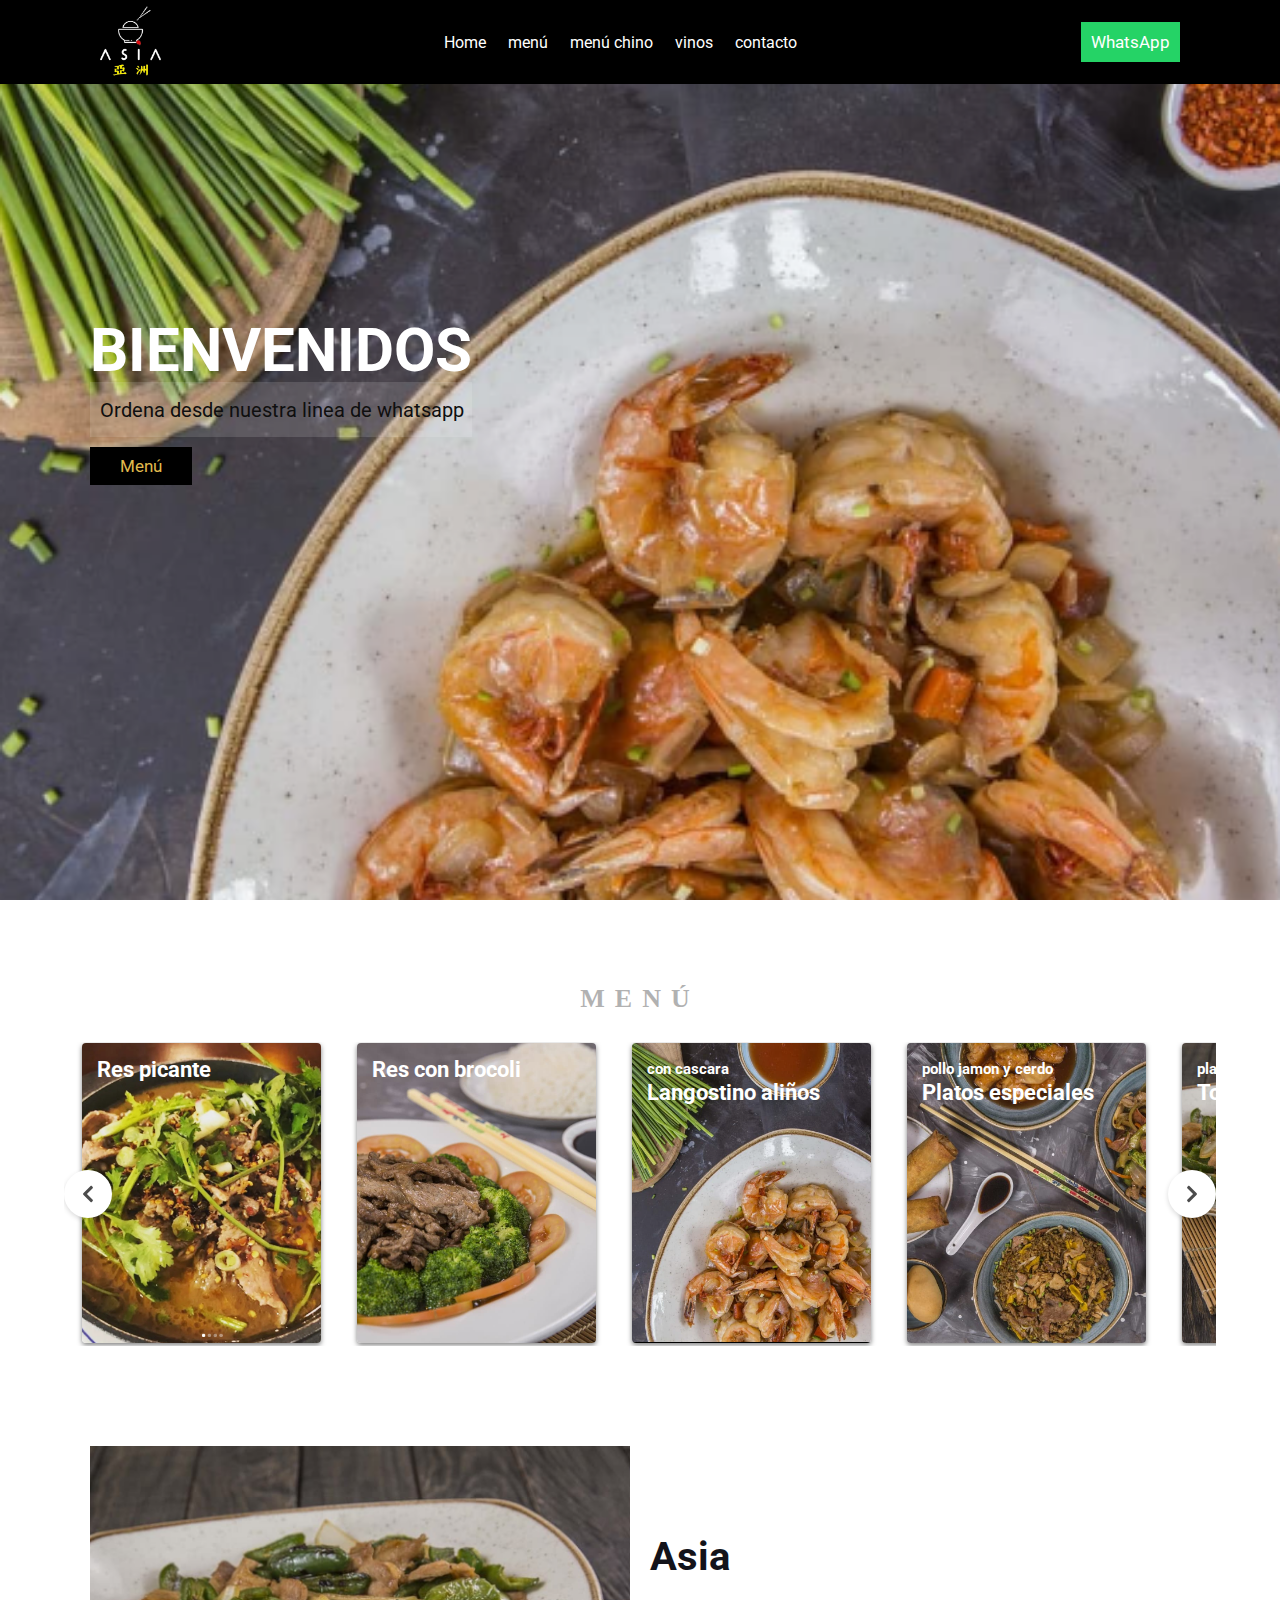
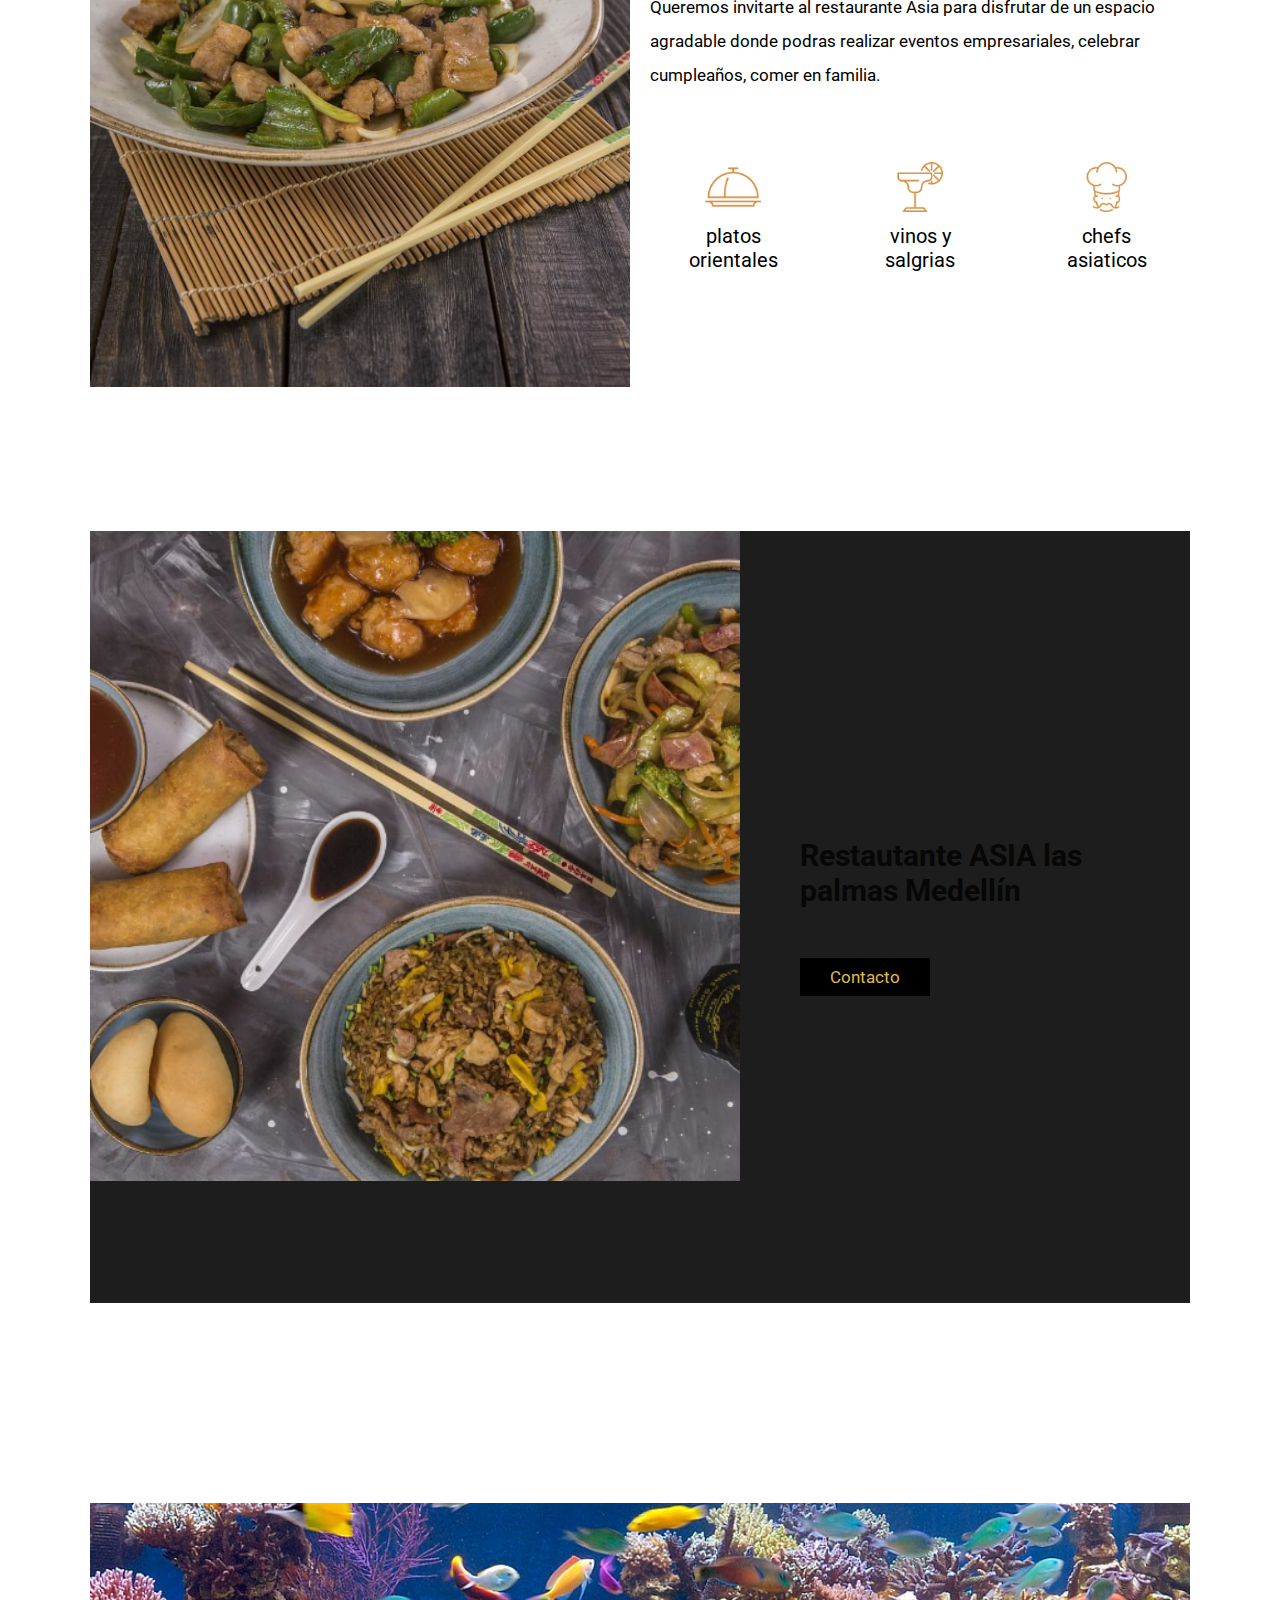
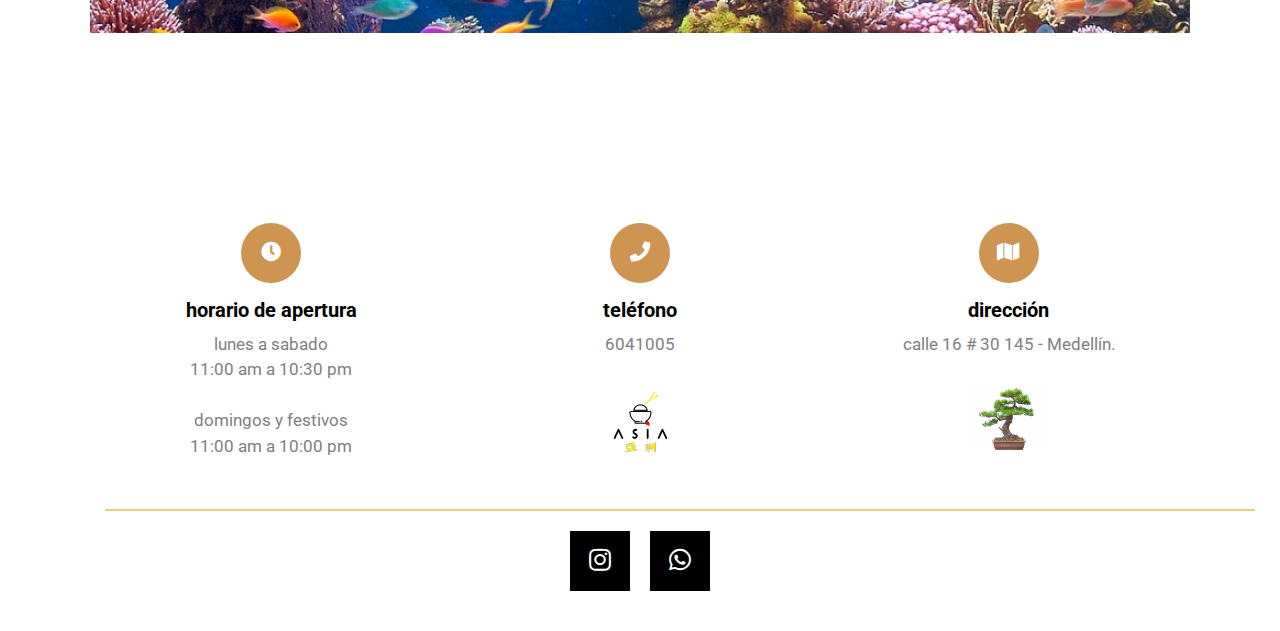
==== commit cf2504e5: "Add files via upload" ====
--- a/index.html
+++ b/index.html
@@ -116,10 +116,6 @@
 
 
 
-
-
-
-
 <!--inicio carrusel-->
 
 <div class="Carousel">
@@ -132,7 +128,7 @@
           <div class="slick">
               <div>
                   <a href="/">
-                      <h4><small>Share Your Message</small>Watch</h4>
+                      <h4><small></small>Res picante</h4>
                       <picture>
                         <img src="./images/1.png" alt="Image">
                       </picture>
@@ -142,7 +138,7 @@
           <div class="slick">
               <div>
                   <a href="/">
-                      <h4><small>Share Your Message</small>Watch</h4>
+                      <h4><small></small>Res con brocoli</h4>
                       <picture>
                           <img src="./images/2.png" alt="Image">
                       </picture>
@@ -152,7 +148,7 @@
           <div class="slick">
               <div>
                   <a href="/">
-                      <h4><small>Share Your Message</small>Watch</h4>
+                      <h4><small>con cascara</small>Langostino aliños</h4>
                       <picture>
                           <img src="./images/3.png" alt="Image">
                       </picture>
@@ -162,7 +158,7 @@
           <div class="slick">
               <div>
                   <a href="/">
-                      <h4><small>Share Your Message</small>Watch</h4>
+                      <h4><small>pollo jamon y cerdo</small>Platos especiales</h4>
                       <picture>
                           <img src="./images/4.png" alt="Image">
                       </picture>
@@ -172,7 +168,7 @@
           <div class="slick">
               <div>
                   <a href="/">
-                      <h4><small>Share Your Message</small>Watch</h4>
+                      <h4><small>plato picante</small>Tocino jalapeños</h4>
                       <picture>
                           <img src="./images/5.png" alt="Image">
                       </picture>
@@ -182,7 +178,7 @@
           <div class="slick">
               <div>
                   <a href="/">
-                      <h4><small>Share Your Message</small>Watch</h4>
+                      <h4><small>postre chino</small>Tapico</h4>
                       <picture>
                           <img src="./images/6.png" alt="Image">
                       </picture>
@@ -192,7 +188,7 @@
           <div class="slick">
               <div>
                   <a href="/">
-                      <h4><small>Share Your Message</small>Watch</h4>
+                      <h4><small>18.000 $</small>Sals soya "original"</h4>
                       <picture>
                           <img src="./images/7.png" alt="Image">
                       </picture>
@@ -202,7 +198,7 @@
           <div class="slick">
               <div>
                   <a href="/">
-                      <h4><small>Share Your Message</small>Watch</h4>
+                      <h4><small></small>china</h4>
                       <picture>
                           <img src="./images/8.jpg" alt="Image">
                       </picture>
@@ -288,6 +284,11 @@
 <script defer src="main.js"></script>
 
 <!--end carrusel-->
+
+
+
+
+
 
 <!--start-space-->
 <section>
